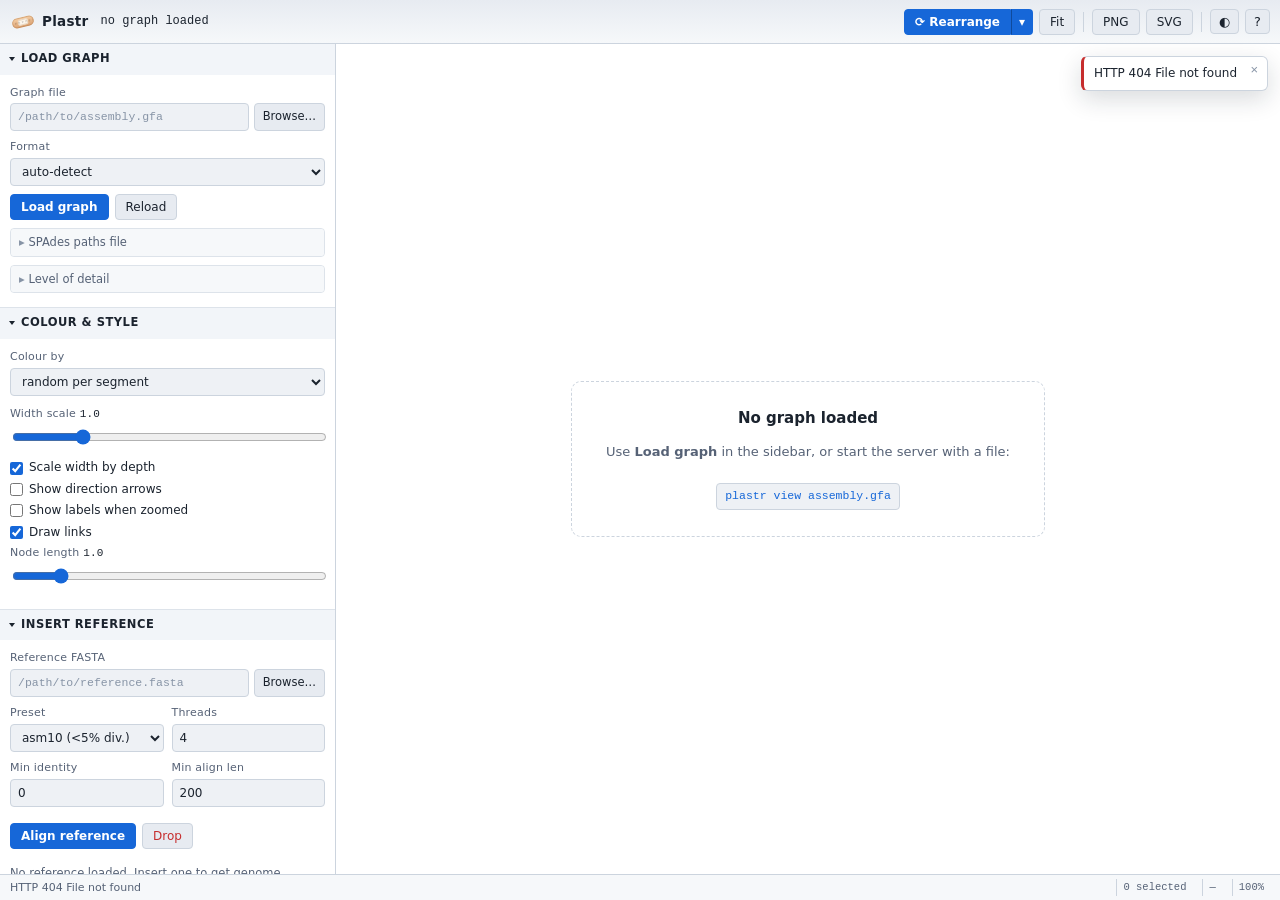
==== src/plastr/web/index.html @ 9f53a4ad "Rename to Plastr, add a logo and a conda recipe Plaster is the British word for a sticking plaster, " ====
<!doctype html>
<html lang="en">
<head>
<meta charset="utf-8">
<meta name="viewport" content="width=device-width, initial-scale=1">
<title>Plastr — assembly graph studio</title>
<link rel="stylesheet" href="css/app.css">
</head>
<body>
<noscript><p class="noscript">Plastr needs JavaScript enabled.</p></noscript>

<div id="app">

  <!-- ───────────────────────── top bar ───────────────────────── -->
  <header id="topbar">
    <div class="brand">
      <span class="brand-mark" aria-hidden="true"></span>
      <span class="brand-name">Plastr</span>
    </div>

    <div class="topbar-file">
      <span id="file-name" class="file-name" title="No graph loaded">no graph loaded</span>
      <span id="graph-summary" class="graph-summary"></span>
    </div>

    <div class="topbar-actions">
      <div class="split-btn">
        <button id="btn-rearrange" class="btn btn-primary" title="Re-run layout (R)">
          <span class="glyph" aria-hidden="true">⟳</span> Rearrange
        </button><button id="btn-rearrange-menu" class="btn btn-primary btn-caret"
          aria-haspopup="dialog" aria-expanded="false" title="Rearrange options">▾</button>
      </div>
      <button id="btn-stop-layout" class="btn btn-danger" hidden title="Stop the running layout">■ Stop</button>
      <button id="btn-fit" class="btn" title="Fit graph to view (F)">Fit</button>
      <div class="sep" role="separator"></div>
      <button id="btn-save-png" class="btn" title="Save the current view as PNG">PNG</button>
      <button id="btn-save-svg" class="btn" title="Save the current view as SVG">SVG</button>
      <div class="sep" role="separator"></div>
      <button id="btn-theme" class="btn btn-icon" title="Toggle light / dark theme">◐</button>
      <button id="btn-help" class="btn btn-icon" title="Keyboard shortcuts (?)">?</button>
    </div>
  </header>

  <!-- ───────────────────────── sidebar ───────────────────────── -->
  <aside id="sidebar" aria-label="Controls">

    <!-- Load -->
    <section class="panel" id="panel-load">
      <h2 class="panel-head"><button class="panel-toggle" aria-expanded="true"><span class="chev" aria-hidden="true"></span>Load graph</button></h2>
      <div class="panel-body">
        <label class="field">
          <span class="field-label">Graph file</span>
          <span class="field-row">
            <input type="text" id="load-path" placeholder="/path/to/assembly.gfa" spellcheck="false">
            <button class="btn btn-sm" id="load-browse" title="Browse the server filesystem">Browse…</button>
          </span>
        </label>
        <label class="field">
          <span class="field-label">Format</span>
          <select id="load-format">
            <option value="">auto-detect</option>
            <option value="gfa">GFA 1.0</option>
            <option value="gfa2">GFA 2.0</option>
            <option value="fastg">FASTG (SPAdes)</option>
            <option value="fasta">FASTA</option>
          </select>
        </label>
        <div class="btn-row">
          <button class="btn btn-primary" id="load-go">Load graph</button>
          <button class="btn" id="load-refresh" title="Re-fetch the graph from the server">Reload</button>
        </div>

        <details class="sub">
          <summary>SPAdes paths file</summary>
          <span class="field-row">
            <input type="text" id="paths-path" placeholder="contigs.paths" spellcheck="false">
            <button class="btn btn-sm" id="paths-browse">Browse…</button>
          </span>
          <div class="btn-row"><button class="btn btn-sm" id="paths-go">Attach paths</button></div>
        </details>

        <details class="sub">
          <summary>Level of detail</summary>
          <label class="field"><span class="field-label">Min segment length (bp)</span>
            <input type="number" id="lod-minlen" value="0" min="0" step="100"></label>
          <label class="field"><span class="field-label">Max nodes fetched</span>
            <input type="number" id="lod-maxnodes" value="15000" min="10" step="500"></label>
          <label class="field"><span class="field-label">Component</span>
            <select id="lod-component"><option value="">all components</option></select></label>
          <div class="btn-row"><button class="btn btn-sm" id="lod-apply">Apply</button></div>
        </details>
      </div>
    </section>

    <!-- Appearance / colour -->
    <section class="panel" id="panel-colour">
      <h2 class="panel-head"><button class="panel-toggle" aria-expanded="true"><span class="chev" aria-hidden="true"></span>Colour &amp; style</button></h2>
      <div class="panel-body">
        <label class="field"><span class="field-label">Colour by</span>
          <select id="colour-mode">
            <option value="random" selected>random per segment</option>
            <option value="uniform">uniform</option>
            <option value="depth">depth (coverage)</option>
            <option value="gc">GC content</option>
            <option value="length">length</option>
            <option value="component">connected component</option>
            <option value="randomComponent">random per component</option>
            <option value="reference">reference chromosome</option>
            <option value="search">search / BLAST hit</option>
          </select>
        </label>
        <div id="colour-legend" class="legend-block" aria-live="polite"></div>
        <label class="field"><span class="field-label">Width scale <output id="width-scale-out">1.0</output></span>
          <input type="range" id="width-scale" min="0.2" max="4" step="0.1" value="1"></label>
        <label class="check"><input type="checkbox" id="opt-depth-width" checked> Scale width by depth</label>
        <label class="check"><input type="checkbox" id="opt-arrows"> Show direction arrows</label>
        <label class="check"><input type="checkbox" id="opt-labels"> Show labels when zoomed</label>
        <label class="check"><input type="checkbox" id="opt-links" checked> Draw links</label>
        <label class="field"><span class="field-label">Node length <output id="size-scale-out">1.0</output></span>
          <input type="range" id="size-scale" min="0.2" max="6" step="0.1" value="1.0"></label>
      </div>
    </section>

    <!-- Reference -->
    <section class="panel" id="panel-reference">
      <h2 class="panel-head"><button class="panel-toggle" aria-expanded="true"><span class="chev" aria-hidden="true"></span>Insert reference</button></h2>
      <div class="panel-body">
        <label class="field"><span class="field-label">Reference FASTA</span>
          <span class="field-row">
            <input type="text" id="ref-path" placeholder="/path/to/reference.fasta" spellcheck="false">
            <button class="btn btn-sm" id="ref-browse">Browse…</button>
          </span>
        </label>
        <div class="grid-2">
          <label class="field"><span class="field-label">Preset</span>
            <select id="ref-preset">
              <option value="asm5">asm5 (&lt;1% div.)</option>
              <option value="asm10" selected>asm10 (&lt;5% div.)</option>
              <option value="asm20">asm20 (&lt;10% div.)</option>
            </select></label>
          <label class="field"><span class="field-label">Threads</span>
            <input type="number" id="ref-threads" value="4" min="1" max="128"></label>
          <label class="field"><span class="field-label">Min identity</span>
            <input type="number" id="ref-minid" value="0" min="0" max="1" step="0.01"></label>
          <label class="field"><span class="field-label">Min align len</span>
            <input type="number" id="ref-minlen" value="200" min="0" step="50"></label>
        </div>
        <div class="btn-row">
          <button class="btn btn-primary" id="ref-go">Align reference</button>
          <button class="btn btn-danger-ghost" id="ref-drop">Drop</button>
        </div>
        <div id="ref-results" class="results"></div>
      </div>
    </section>

    <!-- QC -->
    <section class="panel" id="panel-qc">
      <h2 class="panel-head"><button class="panel-toggle" aria-expanded="true"><span class="chev" aria-hidden="true"></span>Assembly QC</button></h2>
      <div class="panel-body">
        <div class="btn-row"><button class="btn btn-sm" id="qc-refresh">Refresh report</button></div>
        <div id="qc-tables" class="results"></div>
        <div class="plot" id="plot-cumulative"></div>
        <div class="plot" id="plot-nx"></div>
        <div class="plot" id="plot-hist"></div>
      </div>
    </section>

    <!-- Scaffold -->
    <section class="panel" id="panel-scaffold">
      <h2 class="panel-head"><button class="panel-toggle" aria-expanded="true"><span class="chev" aria-hidden="true"></span>Scaffolding</button></h2>
      <div class="panel-body">
        <div class="grid-2">
          <label class="field"><span class="field-label">Method</span>
            <select id="sc-method">
              <option value="reference">reference-guided</option>
              <option value="graph">graph-only</option>
            </select></label>
          <label class="field"><span class="field-label">Min identity</span>
            <input type="number" id="sc-minid" value="0.8" min="0" max="1" step="0.01"></label>
          <label class="field"><span class="field-label">Min query cov</span>
            <input type="number" id="sc-mincov" value="0.3" min="0" max="1" step="0.05"></label>
          <label class="field"><span class="field-label">Min align len</span>
            <input type="number" id="sc-minalign" value="500" min="0" step="50"></label>
          <label class="field"><span class="field-label">Min gap</span>
            <input type="number" id="sc-mingap" value="100" min="0" step="10"></label>
        </div>
        <label class="check"><input type="checkbox" id="sc-fillgaps" checked> Fill gaps from graph paths</label>
        <label class="check"><input type="checkbox" id="sc-unplaced" checked> Include unplaced contigs</label>
        <label class="check"><input type="checkbox" id="sc-breakmis"> Break misassemblies first</label>
        <div class="btn-row">
          <button class="btn btn-primary" id="sc-build">Build scaffolds</button>
          <button class="btn" id="sc-reload" title="Fetch the plan currently held by the server">Load plan</button>
          <button class="btn btn-sm" id="sc-add">+ scaffold</button>
        </div>
        <div id="sc-preview" class="results"></div>
        <div id="sc-notes" class="results"></div>
        <div id="scaffold-editor" class="scaffold-editor"></div>
        <div id="sc-unplaced-list" class="results"></div>
      </div>
    </section>

    <!-- Operations -->
    <section class="panel" id="panel-ops">
      <h2 class="panel-head"><button class="panel-toggle" aria-expanded="true"><span class="chev" aria-hidden="true"></span>Operations</button></h2>
      <div class="panel-body">
        <div class="btn-row">
          <button class="btn btn-danger-ghost" id="op-delete" title="Delete selected segments (Del)">Delete selection</button>
          <button class="btn" id="op-simplify" title="Merge unbranching chains">Simplify</button>
        </div>
        <div class="btn-row">
          <button class="btn" id="op-reverse" title="Reverse-complement the selected segment">Reverse</button>
          <button class="btn" id="op-break" title="Break contigs at misassemblies (needs a reference)">Break misassemblies</button>
        </div>
        <label class="check"><input type="checkbox" id="op-break-extensive" checked> extensive misassemblies only</label>

        <details class="sub">
          <summary>Filter graph</summary>
          <div class="grid-2">
            <label class="field"><span class="field-label">Min length</span><input type="number" id="flt-minlen" value="500" min="0" step="100"></label>
            <label class="field"><span class="field-label">Min depth</span><input type="number" id="flt-mindepth" placeholder="none" step="0.1"></label>
            <label class="field"><span class="field-label">Max depth</span><input type="number" id="flt-maxdepth" placeholder="none" step="0.1"></label>
            <label class="field"><span class="field-label">Keep N components</span><input type="number" id="flt-keepcomp" placeholder="all" min="1" step="1"></label>
            <label class="field"><span class="field-label">Min component len</span><input type="number" id="flt-mincomplen" value="0" min="0" step="100"></label>
          </div>
          <div class="btn-row"><button class="btn btn-sm" id="op-filter">Apply filter</button></div>
        </details>

        <details class="sub">
          <summary>Split segment</summary>
          <label class="field"><span class="field-label">Segment</span><input type="text" id="split-name" placeholder="click a segment" spellcheck="false"></label>
          <label class="field"><span class="field-label">Positions (bp, comma separated)</span><input type="text" id="split-pos" placeholder="5000, 12000" spellcheck="false"></label>
          <div class="btn-row"><button class="btn btn-sm" id="op-split">Split</button></div>
        </details>

        <details class="sub">
          <summary>Merge path</summary>
          <label class="field"><span class="field-label">Steps (name+orientation)</span><input type="text" id="merge-steps" placeholder="a+, b+, c-" spellcheck="false"></label>
          <div class="btn-row">
            <button class="btn btn-sm" id="merge-from-sel">From selection</button>
            <button class="btn btn-sm" id="op-merge">Merge</button>
          </div>
        </details>

        <div class="btn-row">
          <button class="btn" id="op-undo" title="Undo the last operation (Ctrl+Z)">Undo <span class="badge" id="undo-depth">0</span></button>
        </div>
      </div>
    </section>

    <!-- Search -->
    <section class="panel" id="panel-search">
      <h2 class="panel-head"><button class="panel-toggle" aria-expanded="true"><span class="chev" aria-hidden="true"></span>Sequence search</button></h2>
      <div class="panel-body">
        <label class="field"><span class="field-label">Query sequence or FASTA path</span>
          <textarea id="search-query" rows="3" spellcheck="false" placeholder="ACGTACGT…  or  /path/to/query.fasta"></textarea>
        </label>
        <div class="grid-2">
          <label class="field"><span class="field-label">Min identity</span>
            <input type="number" id="search-minid" value="0.8" min="0" max="1" step="0.01"></label>
          <label class="field"><span class="field-label">&nbsp;</span>
            <button class="btn btn-sm" id="search-browse">Browse…</button></label>
        </div>
        <div class="btn-row">
          <button class="btn btn-primary" id="search-go">Search</button>
          <button class="btn" id="search-clear">Clear hits</button>
        </div>
        <div id="search-results" class="results"></div>
      </div>
    </section>

    <!-- Export -->
    <section class="panel" id="panel-export">
      <h2 class="panel-head"><button class="panel-toggle" aria-expanded="true"><span class="chev" aria-hidden="true"></span>Export</button></h2>
      <div class="panel-body">
        <label class="field"><span class="field-label">Output directory</span>
          <span class="field-row">
            <input type="text" id="export-outdir" value="plastr_out" spellcheck="false">
            <button class="btn btn-sm" id="export-browse">Browse…</button>
          </span>
        </label>
        <div class="check-grid" id="export-what">
          <label class="check"><input type="checkbox" value="scaffolds" checked> scaffolds.fasta</label>
          <label class="check"><input type="checkbox" value="agp" checked> scaffolds.agp</label>
          <label class="check"><input type="checkbox" value="gfa"> graph.gfa</label>
          <label class="check"><input type="checkbox" value="csv"> segments.csv</label>
          <label class="check"><input type="checkbox" value="report" checked> report</label>
          <label class="check"><input type="checkbox" value="session"> session</label>
        </div>
        <div class="btn-row"><button class="btn btn-primary" id="export-go">Write files</button></div>
        <div id="export-results" class="results"></div>
        <div class="field-label">Direct downloads</div>
        <div class="dl-row" id="download-links"></div>
        <div class="field-label">View state</div>
        <div class="btn-row">
          <button class="btn btn-sm" id="session-save">Save layout to session</button>
          <button class="btn btn-sm" id="session-load">Restore</button>
        </div>
      </div>
    </section>

    <!-- Selection -->
    <section class="panel" id="panel-selection">
      <h2 class="panel-head"><button class="panel-toggle" aria-expanded="true"><span class="chev" aria-hidden="true"></span>Selection</button></h2>
      <div class="panel-body">
        <div id="selection-detail" class="results"><p class="muted">Click a segment on the canvas.</p></div>
      </div>
    </section>

  </aside>

  <!-- ───────────────────────── canvas ───────────────────────── -->
  <main id="stage">
    <canvas id="canvas" tabindex="0" aria-label="Assembly graph"></canvas>
    <div id="canvas-legend" class="canvas-legend" hidden></div>
    <div id="hover-tip" class="hover-tip" hidden></div>
    <div id="empty-hint" class="empty-hint">
      <div class="empty-card">
        <h3>No graph loaded</h3>
        <p>Use <strong>Load graph</strong> in the sidebar, or start the server with a file:</p>
        <code>plastr view assembly.gfa</code>
      </div>
    </div>
    <div id="toasts" class="toasts" aria-live="assertive"></div>
  </main>

  <!-- ───────────────────────── status strip ───────────────────────── -->
  <footer id="statusbar">
    <span id="status-msg" class="status-msg">Ready</span>
    <span class="spacer"></span>
    <span id="status-layout" class="status-chip"></span>
    <span id="status-sel" class="status-chip">0 selected</span>
    <span id="status-counts" class="status-chip">—</span>
    <span id="status-zoom" class="status-chip">100%</span>
    <span id="busy" class="busy" hidden><span class="busy-spin" aria-hidden="true"></span><span id="busy-label">working…</span></span>
  </footer>
</div>

<!-- ───────────────────────── rearrange popover ───────────────────────── -->
<div id="rearrange-pop" class="popover" role="dialog" aria-label="Rearrange layout" hidden>
  <div class="pop-head">Rearrange <button class="btn btn-icon btn-sm" id="rearrange-close" title="Close">✕</button></div>
  <div class="pop-body">
    <fieldset class="fs">
      <legend>Scope</legend>
      <label class="check"><input type="radio" name="rr-scope" value="all" checked> Whole graph</label>
      <label class="check"><input type="radio" name="rr-scope" value="selection"> Selection only</label>
      <label class="check"><input type="radio" name="rr-scope" value="component"> One component</label>
      <select id="rr-component" class="inline-select"><option value="">—</option></select>
    </fieldset>
    <fieldset class="fs">
      <legend>Mode</legend>
      <label class="check"><input type="radio" name="rr-mode" value="force" checked> Force-directed</label>
      <label class="check"><input type="radio" name="rr-mode" value="linear"> Linear (left→right by component)</label>
      <label class="check"><input type="radio" name="rr-mode" value="circular"> Circular</label>
      <label class="check"><input type="radio" name="rr-mode" value="grid"> Component grid</label>
    </fieldset>
    <details class="sub">
      <summary>Physics</summary>
      <label class="field"><span class="field-label">Repulsion <output id="rr-rep-out">0.05</output></span>
        <input type="range" id="rr-repulsion" min="0.005" max="1" step="0.005" value="0.05"></label>
      <label class="field"><span class="field-label">Link strength <output id="rr-link-out">1.80</output></span>
        <input type="range" id="rr-linkstr" min="0.1" max="4" step="0.05" value="1.8"></label>
      <label class="field"><span class="field-label">Gravity <output id="rr-grav-out">0.090</output></span>
        <input type="range" id="rr-gravity" min="0" max="0.4" step="0.005" value="0.09"></label>
      <label class="field"><span class="field-label">Max iterations</span>
        <input type="number" id="rr-iters" value="600" min="30" max="20000" step="50"></label>
    </details>
    <div class="btn-row">
      <button class="btn btn-primary" id="rr-apply">Apply</button>
      <button class="btn btn-danger" id="rr-stop" disabled>Stop</button>
    </div>
    <p class="muted small" id="rr-status"></p>
  </div>
</div>

<!-- ───────────────────────── file browser ───────────────────────── -->
<div id="modal-browse" class="modal" role="dialog" aria-modal="true" aria-label="Choose a file" hidden>
  <div class="modal-backdrop" data-close></div>
  <div class="modal-card">
    <div class="modal-head">
      <strong id="browse-title">Choose a file</strong>
      <button class="btn btn-icon btn-sm" id="browse-close" title="Close">✕</button>
    </div>
    <div class="browse-bar">
      <button class="btn btn-sm" id="browse-up" title="Parent directory">↑</button>
      <input type="text" id="browse-path" spellcheck="false" placeholder="/">
      <button class="btn btn-sm" id="browse-go">Go</button>
    </div>
    <ul id="browse-list" class="browse-list"></ul>
    <div class="modal-foot">
      <span id="browse-sel" class="muted small">nothing selected</span>
      <span class="spacer"></span>
      <button class="btn btn-sm" id="browse-choose-dir">Use this folder</button>
      <button class="btn btn-primary btn-sm" id="browse-choose">Choose</button>
    </div>
  </div>
</div>

<!-- ───────────────────────── help overlay ───────────────────────── -->
<div id="help-overlay" class="modal" role="dialog" aria-modal="true" aria-label="Help" hidden>
  <div class="modal-backdrop" data-close></div>
  <div class="modal-card modal-wide">
    <div class="modal-head">
      <strong>Keyboard &amp; mouse</strong>
      <button class="btn btn-icon btn-sm" id="help-close" title="Close">✕</button>
    </div>
    <div class="help-body">
      <div class="help-col">
        <h4>Keyboard</h4>
        <dl class="kbd-list">
          <dt><kbd>R</kbd></dt><dd>Rearrange (re-run layout)</dd>
          <dt><kbd>F</kbd></dt><dd>Fit graph to view</dd>
          <dt><kbd>Del</kbd> / <kbd>Backspace</kbd></dt><dd>Delete the selected segments</dd>
          <dt><kbd>Ctrl</kbd>+<kbd>Z</kbd></dt><dd>Undo the last operation</dd>
          <dt><kbd>/</kbd></dt><dd>Focus the search box</dd>
          <dt><kbd>Esc</kbd></dt><dd>Clear selection / close dialogs</dd>
          <dt><kbd>?</kbd></dt><dd>This help</dd>
          <dt><kbd>A</kbd></dt><dd>Select all visible segments</dd>
          <dt><kbd>Space</kbd>+drag</dt><dd>Pan regardless of what is under the cursor</dd>
        </dl>
      </div>
      <div class="help-col">
        <h4>Mouse</h4>
        <dl class="kbd-list">
          <dt>Drag background</dt><dd>Pan the view</dd>
          <dt>Wheel</dt><dd>Zoom, centred on the cursor</dd>
          <dt>Click segment</dt><dd>Select it</dd>
          <dt><kbd>Shift</kbd>+click</dt><dd>Add / remove from selection</dd>
          <dt><kbd>Shift</kbd>+drag background</dt><dd>Rectangle select</dd>
          <dt>Drag a selected segment</dt><dd>Move the selection</dd>
          <dt>Double-click segment</dt><dd>Centre the view on it</dd>
        </dl>
        <h4>Notes</h4>
        <p class="muted small">Each segment is drawn as a polyline whose length grows with the square
        root of its sequence length, and whose thickness follows read depth — the same convention
        Bandage uses. Links attach to the correct end of each polyline according to their
        orientation signs.</p>
      </div>
    </div>
  </div>
</div>

<script type="module" src="js/app.js"></script>
</body>
</html>
---- src/plastr/web/css/app.css ----
/* ==========================================================================
   Plastr — application stylesheet
   Dark-first scientific tool theme with a light variant.
   Everything is driven by custom properties so the canvas renderer can read
   the same colours back out of getComputedStyle().
   ========================================================================== */

/* ---------- theme tokens ---------- */
:root {
  --bg:           #0e1116;
  --bg-2:         #141920;
  --bg-3:         #1b212b;
  --panel:        #12171e;
  --panel-head:   #171d26;
  --border:       #262e3a;
  --border-soft:  #1e252f;
  --text:         #dbe3ee;
  --text-dim:     #8b97a8;
  --text-faint:   #5f6b7c;
  --accent:       #4f9cf9;
  --accent-ink:   #06101d;
  --accent-soft:  #1d3a5f;
  --good:         #3fbf7f;
  --warn:         #e8b339;
  --bad:          #ef5f5f;
  --info:         #56b6e6;
  --canvas-bg:    #0b0e13;
  --canvas-grid:  #161c25;
  --node-default: #7f8ea3;
  --link:         #43506333;
  --link-strong:  #5c6b82;
  --sel:          #ffd166;
  --hover:        #ffffff;
  --shadow:       0 8px 28px rgba(0,0,0,.5);
  --radius:       6px;
  --radius-sm:    4px;
  --mono: ui-monospace, "SF Mono", "Cascadia Mono", "Roboto Mono", Menlo, Consolas, "Liberation Mono", monospace;
  --sans: system-ui, -apple-system, "Segoe UI", Roboto, "Helvetica Neue", Arial, "Noto Sans", sans-serif;
  --sidebar-w: 336px;
  color-scheme: dark;
  --node-outline: rgba(28,36,48,0.85);
}

/* An explicit data-theme on <html> always wins over the media query below. */
:root[data-theme="light"] {
  --bg:           #eef1f5;
  --bg-2:         #f6f8fa;
  --bg-3:         #e7ebf1;
  --panel:        #ffffff;
  --panel-head:   #f2f5f9;
  --border:       #ccd4de;
  --border-soft:  #dde3ea;
  --text:         #1b232e;
  --text-dim:     #566276;
  --text-faint:   #8794a6;
  --accent:       #1667d8;
  --accent-ink:   #ffffff;
  --accent-soft:  #d6e5fb;
  --good:         #1a8f57;
  --warn:         #a97400;
  --bad:          #c62d2d;
  --info:         #1f7fae;
  --canvas-bg:    #ffffff;
  --canvas-grid:  #e6ebf2;
  --node-default: #5b6577;
  --link:         #9aa7b933;
  --link-strong:  #4a5566;
  --node-outline: rgba(10,16,24,0.88);
  --sel:          #d98800;
  --hover:        #000000;
  --shadow:       0 8px 24px rgba(20,30,45,.16);
  color-scheme: light;
}

@media (prefers-color-scheme: light) {
  :root:not([data-theme="dark"]) {
    --bg:           #eef1f5;
    --bg-2:         #f6f8fa;
    --bg-3:         #e7ebf1;
    --panel:        #ffffff;
    --panel-head:   #f2f5f9;
    --border:       #ccd4de;
    --border-soft:  #dde3ea;
    --text:         #1b232e;
    --text-dim:     #566276;
    --text-faint:   #8794a6;
    --accent:       #1667d8;
    --accent-ink:   #ffffff;
    --accent-soft:  #d6e5fb;
    --good:         #1a8f57;
    --warn:         #a97400;
    --bad:          #c62d2d;
    --info:         #1f7fae;
    --canvas-bg:    #ffffff;
    --canvas-grid:  #e6ebf2;
    --node-default: #5b6577;
    --link:         #9aa7b933;
    --link-strong:  #4a5566;
    --sel:          #d98800;
    --hover:        #000000;
    --shadow:       0 8px 24px rgba(20,30,45,.16);
    color-scheme: light;
    --node-outline: rgba(4,8,14,0.9);
}
}

/* ---------- base ---------- */
* { box-sizing: border-box; }
html, body { height: 100%; }
body {
  margin: 0;
  background: var(--bg);
  color: var(--text);
  font: 13px/1.45 var(--sans);
  -webkit-font-smoothing: antialiased;
  overflow: hidden;
}
.noscript { padding: 24px; font-size: 15px; }

#app {
  display: grid;
  grid-template-columns: var(--sidebar-w) 1fr;
  grid-template-rows: 44px 1fr 26px;
  grid-template-areas: "top top" "side stage" "status status";
  height: 100vh;
}

/* ---------- top bar ---------- */
#topbar {
  grid-area: top;
  display: flex; align-items: center; gap: 12px;
  padding: 0 10px 0 12px;
  background: linear-gradient(180deg, var(--bg-3), var(--bg-2));
  border-bottom: 1px solid var(--border);
  min-width: 0;
}
.brand { display: flex; align-items: center; gap: 8px; flex: 0 0 auto; }
/* A little sticking plaster, tilted, with its pad in the middle. */
.brand-mark {
  position: relative;
  width: 22px; height: 10px; border-radius: 5px;
  background: linear-gradient(180deg, #f6cfa6, #d9a071);
  box-shadow: inset 0 0 0 1px #a9713f66;
  transform: rotate(-14deg);
  flex: 0 0 auto;
}
.brand-mark::before {
  content: ""; position: absolute; inset: 2px 6px;
  background: #fdf6ec; border-radius: 1.5px;
  box-shadow: inset 0 0 0 1px #c7a88266;
}
/* the breathing holes on the adhesive ends */
.brand-mark::after {
  content: ""; position: absolute; inset: 3px 1.5px;
  background:
    radial-gradient(circle at 1.5px 1.5px, #00000026 0.9px, transparent 1px) 0 0 / 3.5px 3.5px;
  border-radius: 3px;
}
.brand-name { font-weight: 650; letter-spacing: .3px; font-size: 13.5px; }

.topbar-file { display: flex; align-items: baseline; gap: 10px; min-width: 0; flex: 1 1 auto; }
.file-name {
  font-family: var(--mono); font-size: 12px; color: var(--text);
  white-space: nowrap; overflow: hidden; text-overflow: ellipsis; max-width: 46%;
  direction: rtl; text-align: left;
}
.graph-summary { font-size: 11.5px; color: var(--text-dim); white-space: nowrap;
  overflow: hidden; text-overflow: ellipsis; }

.topbar-actions { display: flex; align-items: center; gap: 6px; flex: 0 0 auto; }
.topbar-actions .sep { width: 1px; height: 20px; background: var(--border); margin: 0 2px; }

/* ---------- buttons & form controls ---------- */
.btn {
  appearance: none; -webkit-appearance: none;
  font: 500 12px/1 var(--sans);
  color: var(--text);
  background: var(--bg-3);
  border: 1px solid var(--border);
  border-radius: var(--radius-sm);
  padding: 6px 10px;
  cursor: pointer;
  white-space: nowrap;
  transition: background .12s, border-color .12s, color .12s;
}
.btn:hover:not(:disabled) { background: var(--border-soft); border-color: var(--text-faint); }
.btn:active:not(:disabled) { transform: translateY(1px); }
.btn:disabled { opacity: .45; cursor: not-allowed; }
.btn:focus-visible { outline: 2px solid var(--accent); outline-offset: 1px; }
.btn-sm { padding: 4px 8px; font-size: 11.5px; }
.btn-icon { padding: 5px 8px; font-size: 13px; line-height: 1; }
.btn-primary { background: var(--accent); border-color: var(--accent); color: var(--accent-ink); font-weight: 600; }
.btn-primary:hover:not(:disabled) { filter: brightness(1.12); background: var(--accent); border-color: var(--accent); }
.btn-danger { background: var(--bad); border-color: var(--bad); color: #fff; font-weight: 600; }
.btn-danger:hover:not(:disabled) { filter: brightness(1.1); background: var(--bad); }
.btn-danger-ghost { color: var(--bad); border-color: var(--border); }
.btn-danger-ghost:hover:not(:disabled) { background: color-mix(in srgb, var(--bad) 14%, transparent); border-color: var(--bad); }
.glyph { display: inline-block; }

.split-btn { display: inline-flex; }
.split-btn .btn:first-child { border-top-right-radius: 0; border-bottom-right-radius: 0; }
.split-btn .btn-caret {
  border-top-left-radius: 0; border-bottom-left-radius: 0;
  border-left-color: rgba(0,0,0,.28); padding: 6px 7px;
}

input[type=text], input[type=number], input[type=search], select, textarea {
  font: 12px/1.35 var(--sans);
  color: var(--text);
  background: var(--bg);
  border: 1px solid var(--border);
  border-radius: var(--radius-sm);
  padding: 5px 7px;
  width: 100%;
  min-width: 0;
}
input[type=text], textarea { font-family: var(--mono); font-size: 11.5px; }
textarea { resize: vertical; }
input:focus, select:focus, textarea:focus { outline: none; border-color: var(--accent); box-shadow: 0 0 0 2px color-mix(in srgb, var(--accent) 28%, transparent); }
input::placeholder, textarea::placeholder { color: var(--text-faint); }
select { cursor: pointer; }
input[type=range] { width: 100%; accent-color: var(--accent); padding: 0; height: 18px; }
input[type=checkbox], input[type=radio] { accent-color: var(--accent); margin: 0 6px 0 0; vertical-align: -1px; }

.field { display: block; margin-bottom: 8px; }
.field-label { display: block; font-size: 11px; color: var(--text-dim); margin-bottom: 3px; letter-spacing: .2px; }
.field-row { display: flex; gap: 5px; align-items: stretch; }
.field-row .btn { flex: 0 0 auto; }
.grid-2 { display: grid; grid-template-columns: 1fr 1fr; gap: 0 8px; }
.btn-row { display: flex; gap: 6px; flex-wrap: wrap; margin: 8px 0; }
.check { display: flex; align-items: center; font-size: 12px; color: var(--text); margin: 4px 0; cursor: pointer; }
.check-grid { display: grid; grid-template-columns: 1fr 1fr; gap: 2px 8px; margin: 6px 0; }
.inline-select { margin-top: 4px; }
output { font-family: var(--mono); color: var(--text); font-size: 11px; }
.badge {
  display: inline-block; min-width: 16px; text-align: center;
  background: var(--bg); border: 1px solid var(--border); border-radius: 8px;
  padding: 0 5px; font-family: var(--mono); font-size: 10.5px; margin-left: 4px;
}
.muted { color: var(--text-dim); }
.small { font-size: 11px; }
.spacer { flex: 1 1 auto; }

/* ---------- sidebar ---------- */
#sidebar {
  grid-area: side;
  background: var(--panel);
  border-right: 1px solid var(--border);
  overflow-y: auto; overflow-x: hidden;
  scrollbar-width: thin;
  scrollbar-color: var(--border) transparent;
}
#sidebar::-webkit-scrollbar { width: 10px; }
#sidebar::-webkit-scrollbar-thumb { background: var(--border); border-radius: 5px; border: 3px solid var(--panel); }

.panel { border-bottom: 1px solid var(--border-soft); }
.panel-head { margin: 0; }
.panel-toggle {
  display: flex; align-items: center; gap: 7px; width: 100%;
  background: var(--panel-head); border: 0; border-bottom: 1px solid transparent;
  color: var(--text); font: 600 11.5px/1 var(--sans);
  letter-spacing: .5px; text-transform: uppercase;
  padding: 9px 10px; cursor: pointer; text-align: left;
}
.panel-toggle:hover { color: var(--accent); }
.panel-toggle:focus-visible { outline: 2px solid var(--accent); outline-offset: -2px; }
.chev {
  width: 0; height: 0; flex: 0 0 auto;
  border-left: 4.5px solid currentColor;
  border-top: 3.5px solid transparent; border-bottom: 3.5px solid transparent;
  transform: rotate(90deg); transition: transform .15s;
}
.panel.collapsed .chev { transform: rotate(0deg); }
.panel-body { padding: 10px; }
.panel.collapsed .panel-body { display: none; }

details.sub { margin: 8px 0 4px; border: 1px solid var(--border-soft); border-radius: var(--radius-sm); }
details.sub > summary {
  cursor: pointer; padding: 5px 8px; font-size: 11.5px; color: var(--text-dim);
  background: var(--bg-2); border-radius: var(--radius-sm); list-style: none;
}
details.sub > summary::-webkit-details-marker { display: none; }
details.sub > summary::before { content: "▸ "; color: var(--text-faint); }
details.sub[open] > summary::before { content: "▾ "; }
details.sub[open] > summary { border-bottom: 1px solid var(--border-soft); border-radius: var(--radius-sm) var(--radius-sm) 0 0; }
details.sub > *:not(summary) { margin-left: 8px; margin-right: 8px; }
details.sub > *:first-of-type:not(summary) { margin-top: 8px; }

/* ---------- results blocks ---------- */
.results { font-size: 11.5px; }
.results:empty { display: none; }
.results table { width: 100%; border-collapse: collapse; margin: 6px 0; }
.results th, .results td { text-align: left; padding: 3px 6px; border-bottom: 1px solid var(--border-soft); }
.results th { color: var(--text-dim); font-weight: 500; width: 55%; }
.results td { font-family: var(--mono); font-size: 11px; text-align: right; }
.results h4 {
  margin: 10px 0 4px; font-size: 10.5px; letter-spacing: .6px; text-transform: uppercase;
  color: var(--text-dim); border-bottom: 1px solid var(--border-soft); padding-bottom: 3px;
}
.results .kv { display: flex; justify-content: space-between; gap: 8px; padding: 2px 0; }
.results .kv b { font-family: var(--mono); font-weight: 500; }
.results ul { margin: 4px 0; padding-left: 16px; }
.results code { font-family: var(--mono); font-size: 10.5px; }
.result-note { color: var(--text-dim); padding: 4px 0; }
.err { color: var(--bad); }
.ok { color: var(--good); }
.warnbox {
  border-left: 2px solid var(--warn); background: color-mix(in srgb, var(--warn) 9%, transparent);
  padding: 4px 8px; margin: 6px 0; border-radius: 0 var(--radius-sm) var(--radius-sm) 0;
}

/* metric quality pills */
.pill { display: inline-block; padding: 1px 6px; border-radius: 9px; font-size: 10px;
        font-family: var(--mono); border: 1px solid var(--border); }
.pill.good { color: var(--good); border-color: color-mix(in srgb, var(--good) 45%, transparent); }
.pill.warn { color: var(--warn); border-color: color-mix(in srgb, var(--warn) 45%, transparent); }
.pill.bad  { color: var(--bad);  border-color: color-mix(in srgb, var(--bad) 45%, transparent); }

/* coverage bars */
.covbar-wrap { margin: 6px 0; }
.covbar-label { display: flex; justify-content: space-between; font-size: 10.5px; color: var(--text-dim); }
.covbar {
  position: relative; height: 12px; background: var(--bg); border: 1px solid var(--border);
  border-radius: 3px; overflow: hidden; margin-top: 2px;
}
.covbar i { position: absolute; top: 0; bottom: 0; background: var(--accent); opacity: .85; }

/* plots */
.plot { margin: 10px 0; }
.plot svg { display: block; width: 100%; height: auto; overflow: visible; }
.plot .plot-title { font-size: 10.5px; color: var(--text-dim); text-transform: uppercase; letter-spacing: .5px; margin-bottom: 2px; }

/* legend */
.legend-block { margin: 6px 0 10px; }
.legend-row { display: flex; align-items: center; gap: 6px; font-size: 11px; padding: 1px 0; }
.legend-sw { width: 12px; height: 12px; border-radius: 2px; flex: 0 0 auto; box-shadow: inset 0 0 0 1px rgba(0,0,0,.25); }
.legend-ramp { height: 10px; border-radius: 2px; margin: 3px 0; box-shadow: inset 0 0 0 1px rgba(0,0,0,.25); }
.legend-ticks { display: flex; justify-content: space-between; font-family: var(--mono); font-size: 10px; color: var(--text-dim); }
.legend-more { color: var(--text-faint); font-size: 10.5px; }

/* ---------- stage / canvas ---------- */
#stage { grid-area: stage; position: relative; overflow: hidden; background: var(--canvas-bg); }
#canvas { display: block; width: 100%; height: 100%; cursor: default; touch-action: none; outline: none; }
#canvas.panning { cursor: grabbing; }
#canvas.pannable { cursor: grab; }
#canvas.overnode { cursor: pointer; }

.canvas-legend {
  position: absolute; right: 12px; bottom: 12px;
  background: color-mix(in srgb, var(--panel) 88%, transparent);
  border: 1px solid var(--border); border-radius: var(--radius);
  padding: 8px 10px; font-size: 11px; max-width: 220px;
  backdrop-filter: blur(6px); box-shadow: var(--shadow);
  pointer-events: none;
}
.canvas-legend h5 { margin: 0 0 4px; font-size: 10px; letter-spacing: .6px;
  text-transform: uppercase; color: var(--text-dim); font-weight: 600; }

.hover-tip {
  position: absolute; pointer-events: none; z-index: 20;
  background: color-mix(in srgb, var(--panel) 94%, transparent);
  border: 1px solid var(--border); border-radius: var(--radius-sm);
  padding: 5px 8px; font-size: 11px; font-family: var(--mono);
  box-shadow: var(--shadow); white-space: pre; max-width: 340px;
}

.empty-hint { position: absolute; inset: 0; display: grid; place-items: center; pointer-events: none; }
.empty-hint[hidden] { display: none; }
.empty-card {
  pointer-events: auto; text-align: center; color: var(--text-dim);
  border: 1px dashed var(--border); border-radius: 10px; padding: 26px 34px;
  background: color-mix(in srgb, var(--panel) 55%, transparent);
}
.empty-card h3 { margin: 0 0 6px; color: var(--text); font-size: 15px; font-weight: 600; }
.empty-card code { display: inline-block; margin-top: 8px; font-family: var(--mono); font-size: 11.5px;
  background: var(--bg); border: 1px solid var(--border); border-radius: 4px; padding: 4px 8px; color: var(--accent); }

/* ---------- toasts ---------- */
.toasts { position: absolute; right: 12px; top: 12px; display: flex; flex-direction: column;
          gap: 6px; z-index: 40; max-width: 460px; }
.toast {
  background: var(--panel); border: 1px solid var(--border); border-left-width: 3px;
  border-radius: var(--radius); box-shadow: var(--shadow);
  padding: 8px 30px 8px 10px; font-size: 12px; position: relative;
  animation: toast-in .16s ease-out;
}
.toast.error { border-left-color: var(--bad); }
.toast.warn  { border-left-color: var(--warn); }
.toast.ok    { border-left-color: var(--good); }
.toast.info  { border-left-color: var(--info); }
.toast .toast-title { font-weight: 600; margin-bottom: 2px; }
.toast .toast-detail { color: var(--text-dim); font-family: var(--mono); font-size: 10.5px;
  margin-top: 3px; white-space: pre-wrap; word-break: break-word; max-height: 8em; overflow: auto; }
.toast .toast-x { position: absolute; top: 4px; right: 5px; background: none; border: 0;
  color: var(--text-faint); cursor: pointer; font-size: 13px; line-height: 1; padding: 2px 4px; }
.toast .toast-x:hover { color: var(--text); }
@keyframes toast-in { from { opacity: 0; transform: translateY(-6px); } to { opacity: 1; transform: none; } }

/* ---------- status strip ---------- */
#statusbar {
  grid-area: status; display: flex; align-items: center; gap: 10px;
  padding: 0 10px; font-size: 11px; color: var(--text-dim);
  background: var(--bg-2); border-top: 1px solid var(--border);
}
.status-msg { white-space: nowrap; overflow: hidden; text-overflow: ellipsis; max-width: 55%; }
.status-msg.error { color: var(--bad); }
.status-chip { font-family: var(--mono); font-size: 10.5px; color: var(--text-dim);
  padding: 1px 6px; border-left: 1px solid var(--border); }
.status-chip:empty { display: none; }
.busy { display: inline-flex; align-items: center; gap: 6px; color: var(--accent); font-size: 11px; }
.busy[hidden] { display: none; }
.busy-spin {
  width: 11px; height: 11px; border-radius: 50%;
  border: 2px solid color-mix(in srgb, var(--accent) 30%, transparent);
  border-top-color: var(--accent); animation: spin .7s linear infinite;
}
@keyframes spin { to { transform: rotate(360deg); } }

/* ---------- popover ---------- */
.popover {
  /* Anchored from JS against the button that opens it; these are the fallback
     coordinates so it is on screen even if that never runs. */
  position: fixed; top: 52px; right: 12px; z-index: 60; width: 300px;
  max-height: calc(100vh - 72px); overflow-y: auto;
  background: var(--panel); border: 1px solid var(--border);
  border-radius: var(--radius); box-shadow: var(--shadow);
}
.popover[hidden] { display: none; }
.pop-head {
  display: flex; align-items: center; justify-content: space-between;
  padding: 8px 8px 8px 12px; border-bottom: 1px solid var(--border);
  font-weight: 600; font-size: 12px;
}
.pop-body { padding: 10px 12px 12px; max-height: 72vh; overflow-y: auto; }
.fs { border: 1px solid var(--border-soft); border-radius: var(--radius-sm); padding: 6px 10px 8px; margin: 0 0 10px; }
.fs legend { font-size: 10.5px; color: var(--text-dim); text-transform: uppercase; letter-spacing: .5px; padding: 0 4px; }

/* ---------- modals ---------- */
.modal { position: fixed; inset: 0; z-index: 80; display: grid; place-items: center; }
.modal[hidden] { display: none; }
.modal-backdrop { position: absolute; inset: 0; background: rgba(4,7,11,.62); backdrop-filter: blur(2px); }
.modal-card {
  position: relative; width: min(620px, 92vw); max-height: 84vh;
  display: flex; flex-direction: column;
  background: var(--panel); border: 1px solid var(--border);
  border-radius: 8px; box-shadow: var(--shadow); overflow: hidden;
}
.modal-wide { width: min(860px, 94vw); }
.modal-head { display: flex; align-items: center; justify-content: space-between;
  padding: 10px 10px 10px 14px; border-bottom: 1px solid var(--border); font-size: 13px; }
.modal-foot { display: flex; align-items: center; gap: 8px; padding: 8px 12px;
  border-top: 1px solid var(--border); background: var(--bg-2); }
.browse-bar { display: flex; gap: 6px; padding: 8px 12px; border-bottom: 1px solid var(--border-soft); }
.browse-list { list-style: none; margin: 0; padding: 4px 0; overflow-y: auto; flex: 1 1 auto; min-height: 220px; }
.browse-list li {
  display: flex; align-items: center; gap: 8px; padding: 4px 14px;
  cursor: pointer; font-family: var(--mono); font-size: 11.5px;
}
.browse-list li:hover { background: var(--bg-3); }
.browse-list li.sel { background: var(--accent-soft); color: var(--text); }
.browse-list li .bi { width: 14px; text-align: center; color: var(--text-faint); flex: 0 0 auto; }
.browse-list li.dir .bi { color: var(--accent); }
.browse-list li .bname { flex: 1 1 auto; overflow: hidden; text-overflow: ellipsis; white-space: nowrap; }
.browse-list li .bsize { color: var(--text-faint); font-size: 10.5px; flex: 0 0 auto; }

.help-body { display: grid; grid-template-columns: 1fr 1fr; gap: 22px; padding: 16px 18px; overflow-y: auto; }
.help-col h4 { margin: 0 0 8px; font-size: 11px; letter-spacing: .6px; text-transform: uppercase; color: var(--text-dim); }
.help-col h4 + p, .help-col p { margin: 4px 0; }
.kbd-list { display: grid; grid-template-columns: max-content 1fr; gap: 4px 12px; margin: 0 0 14px; }
.kbd-list dt { font-size: 11px; color: var(--text-dim); white-space: nowrap; }
.kbd-list dd { margin: 0; font-size: 12px; }
kbd {
  font-family: var(--mono); font-size: 10.5px; background: var(--bg-3);
  border: 1px solid var(--border); border-bottom-width: 2px; border-radius: 3px;
  padding: 1px 5px; color: var(--text);
}
@media (max-width: 720px) { .help-body { grid-template-columns: 1fr; } }

/* ---------- scaffold editor ---------- */
.scaffold-editor { margin-top: 8px; }
.sc-scaffold {
  border: 1px solid var(--border); border-radius: var(--radius);
  margin-bottom: 8px; background: var(--bg-2); overflow: hidden;
}
.sc-scaffold.drop-target { border-color: var(--accent); box-shadow: 0 0 0 1px var(--accent) inset; }
.sc-sc-head {
  display: flex; align-items: center; gap: 6px; padding: 6px 8px;
  background: var(--bg-3); border-bottom: 1px solid var(--border-soft);
}
.sc-sc-name {
  flex: 1 1 auto; font-family: var(--mono); font-size: 11px; background: transparent;
  border: 1px solid transparent; border-radius: 3px; padding: 2px 4px; color: var(--text);
}
.sc-sc-name:hover { border-color: var(--border); }
.sc-sc-meta { font-size: 10px; color: var(--text-dim); font-family: var(--mono); white-space: nowrap; }
.sc-members { list-style: none; margin: 0; padding: 3px; min-height: 22px; }
.sc-member {
  display: grid;
  grid-template-columns: 12px 1fr auto auto auto;
  align-items: center; gap: 5px;
  padding: 3px 4px; border-radius: 3px; background: var(--panel);
  border: 1px solid var(--border-soft); margin-bottom: 3px; cursor: grab;
}
.sc-member:hover { border-color: var(--text-faint); }
.sc-member.dragging { opacity: .4; }
.sc-member.drop-before { box-shadow: 0 -2px 0 0 var(--accent); }
.sc-member.drop-after { box-shadow: 0 2px 0 0 var(--accent); }
.sc-member.selected { border-color: var(--sel); }
.sc-grip { color: var(--text-faint); font-size: 11px; line-height: 1; cursor: grab; user-select: none; }
.sc-name { font-family: var(--mono); font-size: 11px; overflow: hidden; text-overflow: ellipsis; white-space: nowrap; }
.sc-orient {
  font-family: var(--mono); font-size: 11px; font-weight: 700; width: 22px; text-align: center;
  border: 1px solid var(--border); border-radius: 3px; background: var(--bg-3);
  color: var(--text); cursor: pointer; padding: 1px 0;
}
.sc-orient.minus { color: var(--warn); }
.sc-gap { display: flex; align-items: center; gap: 3px; }
.sc-gap input { width: 62px; font-family: var(--mono); font-size: 10.5px; padding: 2px 4px; text-align: right; }
.sc-rm { background: none; border: 0; color: var(--text-faint); cursor: pointer; font-size: 12px; padding: 0 3px; line-height: 1; }
.sc-rm:hover { color: var(--bad); }
.gap-tag {
  font-size: 9.5px; font-family: var(--mono); padding: 0 4px; border-radius: 7px;
  border: 1px solid currentColor; white-space: nowrap; opacity: .95;
}
.gap-tag.graph, .gap-tag.adjacent { color: var(--good); }
.gap-tag.reference { color: var(--info); }
.gap-tag.manual, .gap-tag.default { color: var(--text-faint); }
.sc-memberline { display: contents; }
.sc-empty { padding: 6px 8px; color: var(--text-faint); font-size: 11px; font-style: italic; }

/* download links */
.dl-row { display: flex; flex-wrap: wrap; gap: 5px; margin: 5px 0 10px; }
.dl-row a {
  font-size: 11px; color: var(--accent); text-decoration: none;
  border: 1px solid var(--border); border-radius: 10px; padding: 2px 9px; background: var(--bg-2);
}
.dl-row a:hover { border-color: var(--accent); background: var(--accent-soft); }

/* selection detail */
.seq-box {
  font-family: var(--mono); font-size: 10px; line-height: 1.5; word-break: break-all;
  background: var(--bg); border: 1px solid var(--border); border-radius: var(--radius-sm);
  padding: 6px; max-height: 150px; overflow: auto; margin: 4px 0; white-space: pre-wrap;
}
.hit-list { list-style: none; margin: 4px 0; padding: 0; max-height: 220px; overflow-y: auto; }
.hit-list li {
  display: flex; justify-content: space-between; gap: 6px; padding: 3px 5px;
  border-bottom: 1px solid var(--border-soft); font-family: var(--mono); font-size: 10.5px;
  cursor: pointer; border-radius: 3px;
}
.hit-list li:hover { background: var(--bg-3); }
.hit-list li .hn { color: var(--accent); }

@media (prefers-reduced-motion: reduce) {
  * { animation-duration: .001ms !important; transition-duration: .001ms !important; }
}
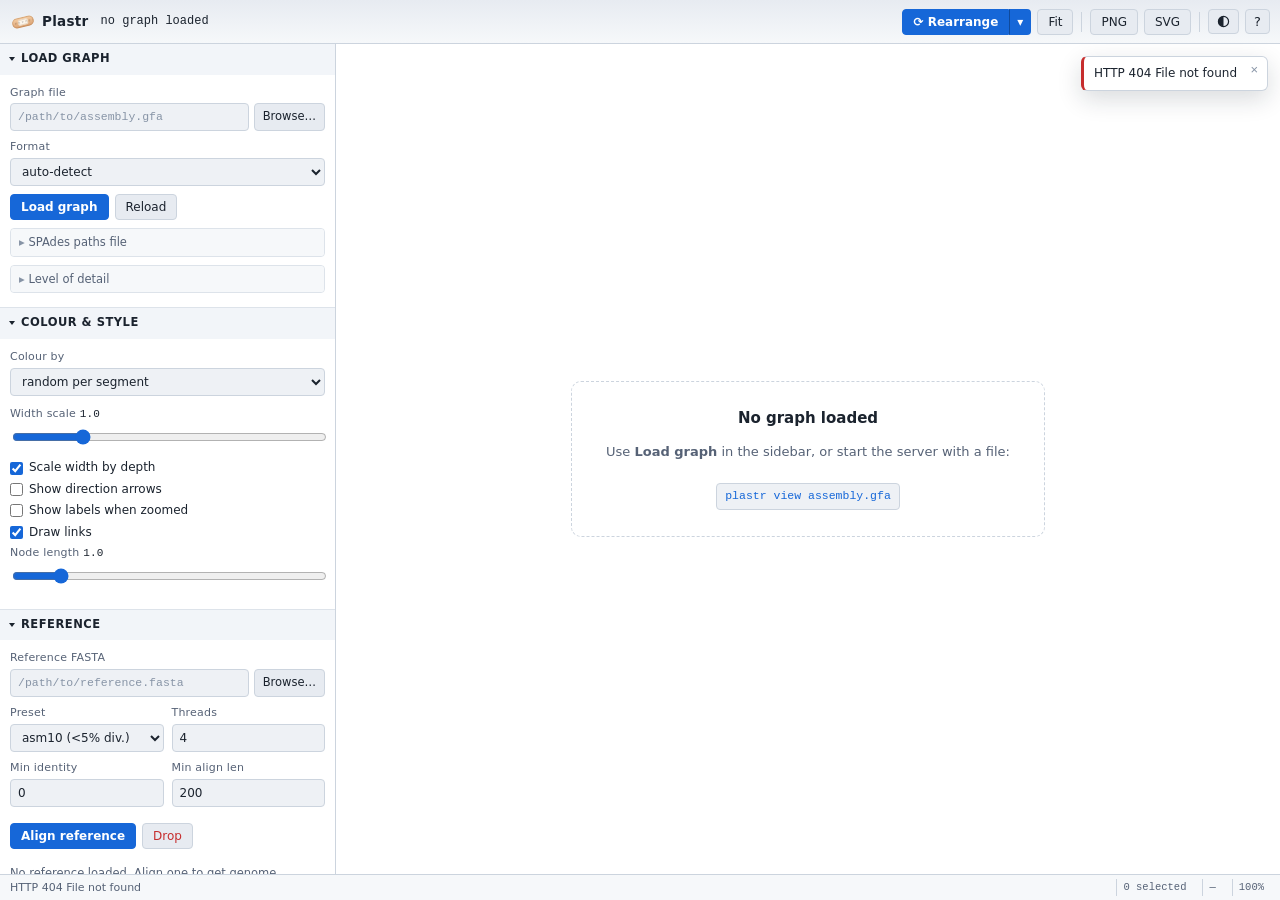
==== commit 546fe918: "Make the studio and the terminal output easier to read The sidebar opened with all nine sections exp" ====
--- a/src/plastr/web/index.html
+++ b/src/plastr/web/index.html
@@ -4,6 +4,9 @@
 <meta charset="utf-8">
 <meta name="viewport" content="width=device-width, initial-scale=1">
 <title>Plastr — assembly graph studio</title>
+<!-- The plaster, inline: the browser asks for /favicon.ico on every load, and
+     the static mount has none, so each load logged a 404 in the console. -->
+<link rel="icon" href="data:image/svg+xml,%3Csvg xmlns='http://www.w3.org/2000/svg' viewBox='0 0 32 32'%3E%3Cg transform='rotate(-35 16 16)'%3E%3Crect x='2' y='11' width='28' height='10' rx='5' fill='%23e0a273'/%3E%3Crect x='11' y='13' width='10' height='6' rx='1' fill='%23fdf6ec'/%3E%3C/g%3E%3C/svg%3E">
 <link rel="stylesheet" href="css/app.css">
 </head>
 <body>
@@ -36,8 +39,17 @@
       <button id="btn-save-png" class="btn" title="Save the current view as PNG">PNG</button>
       <button id="btn-save-svg" class="btn" title="Save the current view as SVG">SVG</button>
       <div class="sep" role="separator"></div>
-      <button id="btn-theme" class="btn btn-icon" title="Toggle light / dark theme">◐</button>
-      <button id="btn-help" class="btn btn-icon" title="Keyboard shortcuts (?)">?</button>
+      <!-- Drawn rather than set as a character: the ◐ this used to be has no
+           consistent size across system fonts and rendered as a speck. -->
+      <button id="btn-theme" class="btn btn-icon" title="Toggle light / dark theme"
+              aria-label="Toggle light or dark theme">
+        <svg class="ico" viewBox="0 0 16 16" aria-hidden="true" focusable="false">
+          <circle cx="8" cy="8" r="6.25" fill="none" stroke="currentColor" stroke-width="1.5"/>
+          <path d="M8 1.75a6.25 6.25 0 0 0 0 12.5z" fill="currentColor"/>
+        </svg>
+      </button>
+      <button id="btn-help" class="btn btn-icon" title="Keyboard shortcuts (?)"
+              aria-label="Keyboard and mouse help">?</button>
     </div>
   </header>
 
@@ -123,7 +135,7 @@
 
     <!-- Reference -->
     <section class="panel" id="panel-reference">
-      <h2 class="panel-head"><button class="panel-toggle" aria-expanded="true"><span class="chev" aria-hidden="true"></span>Insert reference</button></h2>
+      <h2 class="panel-head"><button class="panel-toggle" aria-expanded="true"><span class="chev" aria-hidden="true"></span>Reference</button></h2>
       <div class="panel-body">
         <label class="field"><span class="field-label">Reference FASTA</span>
           <span class="field-row">
@@ -200,8 +212,8 @@
     </section>
 
     <!-- Operations -->
-    <section class="panel" id="panel-ops">
-      <h2 class="panel-head"><button class="panel-toggle" aria-expanded="true"><span class="chev" aria-hidden="true"></span>Operations</button></h2>
+    <section class="panel collapsed" id="panel-ops">
+      <h2 class="panel-head"><button class="panel-toggle" aria-expanded="false"><span class="chev" aria-hidden="true"></span>Operations</button></h2>
       <div class="panel-body">
         <div class="btn-row">
           <button class="btn btn-danger-ghost" id="op-delete" title="Delete selected segments (Del)">Delete selection</button>
@@ -248,8 +260,8 @@
     </section>
 
     <!-- Search -->
-    <section class="panel" id="panel-search">
-      <h2 class="panel-head"><button class="panel-toggle" aria-expanded="true"><span class="chev" aria-hidden="true"></span>Sequence search</button></h2>
+    <section class="panel collapsed" id="panel-search">
+      <h2 class="panel-head"><button class="panel-toggle" aria-expanded="false"><span class="chev" aria-hidden="true"></span>Sequence search</button></h2>
       <div class="panel-body">
         <label class="field"><span class="field-label">Query sequence or FASTA path</span>
           <textarea id="search-query" rows="3" spellcheck="false" placeholder="ACGTACGT…  or  /path/to/query.fasta"></textarea>
@@ -269,8 +281,8 @@
     </section>
 
     <!-- Export -->
-    <section class="panel" id="panel-export">
-      <h2 class="panel-head"><button class="panel-toggle" aria-expanded="true"><span class="chev" aria-hidden="true"></span>Export</button></h2>
+    <section class="panel collapsed" id="panel-export">
+      <h2 class="panel-head"><button class="panel-toggle" aria-expanded="false"><span class="chev" aria-hidden="true"></span>Export</button></h2>
       <div class="panel-body">
         <label class="field"><span class="field-label">Output directory</span>
           <span class="field-row">
--- a/src/plastr/web/css/app.css
+++ b/src/plastr/web/css/app.css
@@ -189,6 +189,8 @@
 .btn:focus-visible { outline: 2px solid var(--accent); outline-offset: 1px; }
 .btn-sm { padding: 4px 8px; font-size: 11.5px; }
 .btn-icon { padding: 5px 8px; font-size: 13px; line-height: 1; }
+/* Inline icons match the cap height of the button text beside them. */
+.ico { width: 13px; height: 13px; display: block; }
 .btn-primary { background: var(--accent); border-color: var(--accent); color: var(--accent-ink); font-weight: 600; }
 .btn-primary:hover:not(:disabled) { filter: brightness(1.12); background: var(--accent); border-color: var(--accent); }
 .btn-danger { background: var(--bad); border-color: var(--bad); color: #fff; font-weight: 600; }
@@ -231,7 +233,8 @@
 .check { display: flex; align-items: center; font-size: 12px; color: var(--text); margin: 4px 0; cursor: pointer; }
 .check-grid { display: grid; grid-template-columns: 1fr 1fr; gap: 2px 8px; margin: 6px 0; }
 .inline-select { margin-top: 4px; }
-output { font-family: var(--mono); color: var(--text); font-size: 11px; }
+output { font-family: var(--mono); color: var(--text); font-size: 11px;
+  font-variant-numeric: tabular-nums; }
 .badge {
   display: inline-block; min-width: 16px; text-align: center;
   background: var(--bg); border: 1px solid var(--border); border-radius: 8px;
@@ -292,13 +295,16 @@
 .results table { width: 100%; border-collapse: collapse; margin: 6px 0; }
 .results th, .results td { text-align: left; padding: 3px 6px; border-bottom: 1px solid var(--border-soft); }
 .results th { color: var(--text-dim); font-weight: 500; width: 55%; }
-.results td { font-family: var(--mono); font-size: 11px; text-align: right; }
+/* Figures are read down a column, so the digits have to share a width or the
+   decimal points wander and two numbers of the same size look different. */
+.results td { font-family: var(--mono); font-size: 11px; text-align: right;
+  font-variant-numeric: tabular-nums; }
 .results h4 {
   margin: 10px 0 4px; font-size: 10.5px; letter-spacing: .6px; text-transform: uppercase;
   color: var(--text-dim); border-bottom: 1px solid var(--border-soft); padding-bottom: 3px;
 }
 .results .kv { display: flex; justify-content: space-between; gap: 8px; padding: 2px 0; }
-.results .kv b { font-family: var(--mono); font-weight: 500; }
+.results .kv b { font-family: var(--mono); font-weight: 500; font-variant-numeric: tabular-nums; }
 .results ul { margin: 4px 0; padding-left: 16px; }
 .results code { font-family: var(--mono); font-size: 10.5px; }
 .result-note { color: var(--text-dim); padding: 4px 0; }
@@ -405,7 +411,8 @@
 .status-msg { white-space: nowrap; overflow: hidden; text-overflow: ellipsis; max-width: 55%; }
 .status-msg.error { color: var(--bad); }
 .status-chip { font-family: var(--mono); font-size: 10.5px; color: var(--text-dim);
-  padding: 1px 6px; border-left: 1px solid var(--border); }
+  padding: 1px 6px; border-left: 1px solid var(--border);
+  font-variant-numeric: tabular-nums; }
 .status-chip:empty { display: none; }
 .busy { display: inline-flex; align-items: center; gap: 6px; color: var(--accent); font-size: 11px; }
 .busy[hidden] { display: none; }
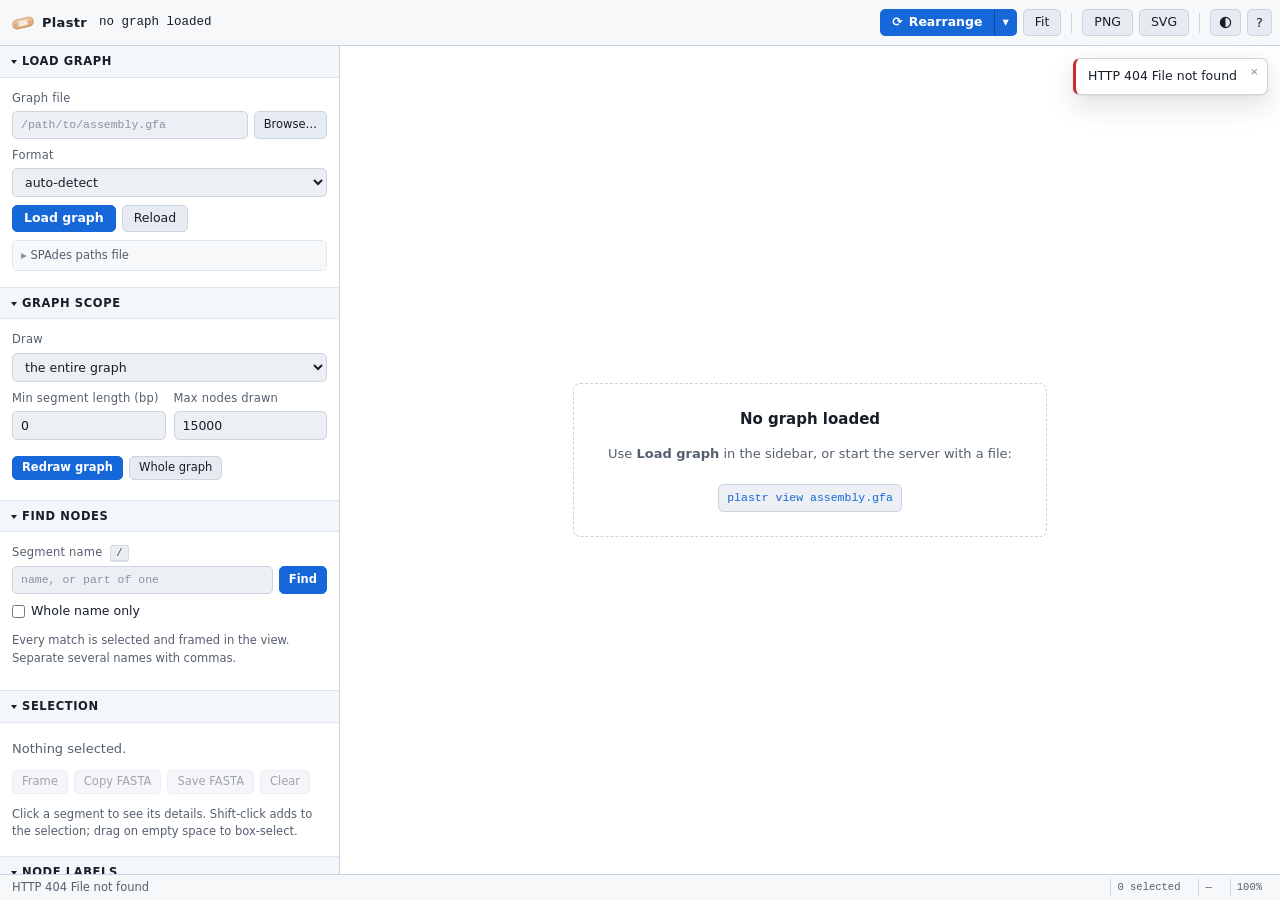
==== commit b5b85e4a: "Give the studio Bandage's scopes, labels, search and selection Graph scope. /api/graph knew only min" ====
--- a/src/plastr/web/index.html
+++ b/src/plastr/web/index.html
@@ -90,17 +90,113 @@
           </span>
           <div class="btn-row"><button class="btn btn-sm" id="paths-go">Attach paths</button></div>
         </details>
-
-        <details class="sub">
-          <summary>Level of detail</summary>
+      </div>
+    </section>
+
+    <!-- Graph scope: which part of the assembly is drawn at all -->
+    <section class="panel" id="panel-scope">
+      <h2 class="panel-head"><button class="panel-toggle" aria-expanded="true"><span class="chev" aria-hidden="true"></span>Graph scope</button></h2>
+      <div class="panel-body">
+        <label class="field"><span class="field-label">Draw</span>
+          <select id="scope-mode">
+            <option value="entire" selected>the entire graph</option>
+            <option value="around">nodes around a selection</option>
+            <option value="depth">nodes within a depth range</option>
+            <option value="component">one connected component</option>
+          </select>
+        </label>
+
+        <div class="scope-args" id="scope-args-around" hidden>
+          <label class="field"><span class="field-label">Node names</span>
+            <input type="text" id="scope-nodes" placeholder="12, 47, contig_3" spellcheck="false"
+                   autocomplete="off"></label>
+          <div class="grid-2">
+            <label class="field"><span class="field-label">Distance (steps)</span>
+              <input type="number" id="scope-distance" value="0" min="0" max="100" step="1"></label>
+            <div class="field">
+              <span class="field-label" id="scope-match-label">Name match</span>
+              <div class="seg-toggle" role="radiogroup" aria-labelledby="scope-match-label">
+                <label class="seg-opt"><input type="radio" name="scope-match" value="exact" checked><span>Exact</span></label>
+                <label class="seg-opt"><input type="radio" name="scope-match" value="partial"><span>Partial</span></label>
+              </div>
+            </div>
+          </div>
+          <div class="btn-row">
+            <button class="btn btn-sm" id="scope-from-sel">Use current selection</button>
+          </div>
+        </div>
+
+        <div class="scope-args" id="scope-args-depth" hidden>
+          <div class="grid-2">
+            <label class="field"><span class="field-label">Min depth</span>
+              <input type="number" id="scope-depth-min" placeholder="none" min="0" step="0.1"></label>
+            <label class="field"><span class="field-label">Max depth</span>
+              <input type="number" id="scope-depth-max" placeholder="none" min="0" step="0.1"></label>
+          </div>
+        </div>
+
+        <div class="scope-args" id="scope-args-component" hidden>
+          <label class="field"><span class="field-label">Component</span>
+            <select id="lod-component"><option value="">all components</option></select></label>
+        </div>
+
+        <div class="grid-2">
           <label class="field"><span class="field-label">Min segment length (bp)</span>
             <input type="number" id="lod-minlen" value="0" min="0" step="100"></label>
-          <label class="field"><span class="field-label">Max nodes fetched</span>
+          <label class="field"><span class="field-label">Max nodes drawn</span>
             <input type="number" id="lod-maxnodes" value="15000" min="10" step="500"></label>
-          <label class="field"><span class="field-label">Component</span>
-            <select id="lod-component"><option value="">all components</option></select></label>
-          <div class="btn-row"><button class="btn btn-sm" id="lod-apply">Apply</button></div>
-        </details>
+        </div>
+        <div class="btn-row">
+          <button class="btn btn-primary btn-sm" id="lod-apply">Redraw graph</button>
+          <button class="btn btn-sm" id="scope-reset">Whole graph</button>
+        </div>
+        <div id="scope-report" class="results scope-report" aria-live="polite"></div>
+      </div>
+    </section>
+
+    <!-- Find nodes -->
+    <section class="panel" id="panel-find">
+      <h2 class="panel-head"><button class="panel-toggle" aria-expanded="true"><span class="chev" aria-hidden="true"></span>Find nodes</button></h2>
+      <div class="panel-body">
+        <div class="field">
+          <label class="field-label" for="find-input">Segment name <kbd class="key-hint">/</kbd></label>
+          <div class="field-row">
+            <input type="search" id="find-input" placeholder="name, or part of one" spellcheck="false"
+                   autocomplete="off" aria-describedby="find-help">
+            <button class="btn btn-sm btn-primary" id="find-go">Find</button>
+          </div>
+        </div>
+        <label class="check"><input type="checkbox" id="find-exact"> Whole name only</label>
+        <p class="muted small" id="find-help">Every match is selected and framed in the view.
+          Separate several names with commas.</p>
+        <div id="find-results" class="results" aria-live="polite"></div>
+      </div>
+    </section>
+
+    <!-- Selection -->
+    <section class="panel" id="panel-selection">
+      <h2 class="panel-head"><button class="panel-toggle" aria-expanded="true"><span class="chev" aria-hidden="true"></span>Selection</button></h2>
+      <div class="panel-body">
+        <div id="selection-stats" class="stat-row" aria-live="polite"></div>
+        <div class="btn-row">
+          <button class="btn btn-sm" id="sel-frame" title="Zoom the view onto the selection">Frame</button>
+          <button class="btn btn-sm" id="sel-copy" title="Copy the selected sequences as FASTA">Copy FASTA</button>
+          <button class="btn btn-sm" id="sel-fasta" title="Save the selected sequences as a FASTA file">Save FASTA</button>
+          <button class="btn btn-sm" id="sel-clear">Clear</button>
+        </div>
+        <div id="selection-detail" class="results"></div>
+      </div>
+    </section>
+
+    <!-- Node labels -->
+    <section class="panel" id="panel-labels">
+      <h2 class="panel-head"><button class="panel-toggle" aria-expanded="true"><span class="chev" aria-hidden="true"></span>Node labels</button></h2>
+      <div class="panel-body">
+        <label class="check"><input type="checkbox" id="lab-name"> Name</label>
+        <label class="check"><input type="checkbox" id="lab-length"> Length</label>
+        <label class="check"><input type="checkbox" id="lab-depth"> Read depth</label>
+        <p class="muted small">A label is drawn only where the node is long enough on screen
+          to hold it — zoom in if one is missing.</p>
       </div>
     </section>
 
@@ -122,14 +218,13 @@
           </select>
         </label>
         <div id="colour-legend" class="legend-block" aria-live="polite"></div>
-        <label class="field"><span class="field-label">Width scale <output id="width-scale-out">1.0</output></span>
-          <input type="range" id="width-scale" min="0.2" max="4" step="0.1" value="1"></label>
+        <label class="field"><span class="field-label">Width scale <output id="width-scale-out">1.0</output>&#215;</span>
+          <input type="range" id="width-scale" aria-label="Width scale, a multiplier on the node width in Settings" min="0.2" max="4" step="0.1" value="1"></label>
         <label class="check"><input type="checkbox" id="opt-depth-width" checked> Scale width by depth</label>
         <label class="check"><input type="checkbox" id="opt-arrows"> Show direction arrows</label>
-        <label class="check"><input type="checkbox" id="opt-labels"> Show labels when zoomed</label>
         <label class="check"><input type="checkbox" id="opt-links" checked> Draw links</label>
         <label class="field"><span class="field-label">Node length <output id="size-scale-out">1.0</output></span>
-          <input type="range" id="size-scale" min="0.2" max="6" step="0.1" value="1.0"></label>
+          <input type="range" id="size-scale" aria-label="Node length scale" min="0.2" max="6" step="0.1" value="1.0"></label>
       </div>
     </section>
 
@@ -280,6 +375,31 @@
       </div>
     </section>
 
+    <!-- Settings -->
+    <section class="panel collapsed" id="panel-settings">
+      <h2 class="panel-head"><button class="panel-toggle" aria-expanded="false"><span class="chev" aria-hidden="true"></span>Settings</button></h2>
+      <div class="panel-body">
+        <p class="muted small">Drawing tunables. They apply immediately and are remembered in this browser.</p>
+        <label class="field"><span class="field-label">Average node width <output id="set-nodewidth-out">5.0</output></span>
+          <input type="range" id="set-nodewidth" aria-label="Average node width, in world units" min="1" max="20" step="0.5" value="5"></label>
+        <label class="field"><span class="field-label">Depth power <output id="set-depthpower-out">0.50</output></span>
+          <input type="range" id="set-depthpower" aria-label="Depth power" min="0" max="1" step="0.05" value="0.5"></label>
+        <label class="field"><span class="field-label">Depth effect on width <output id="set-deptheffect-out">0.50</output></span>
+          <input type="range" id="set-deptheffect" aria-label="Depth effect on width" min="0" max="1" step="0.05" value="0.5"></label>
+        <label class="field"><span class="field-label">Edge width <output id="set-edgewidth-out">1.1</output></span>
+          <input type="range" id="set-edgewidth" aria-label="Edge width" min="0.2" max="6" step="0.1" value="1.1"></label>
+        <label class="field"><span class="field-label">Label text size <output id="set-textsize-out">11</output> px</span>
+          <input type="range" id="set-textsize" aria-label="Label text size, in pixels" min="7" max="24" step="1" value="11"></label>
+        <label class="check"><input type="checkbox" id="set-autolength" checked>
+          Calibrate node length per graph</label>
+        <label class="field"><span class="field-label">Node length per megabase</span>
+          <input type="number" id="set-permb" value="1000" min="1" max="1000000" step="100"></label>
+        <label class="check"><input type="checkbox" id="set-outline" checked> Draw node outlines</label>
+        <label class="check"><input type="checkbox" id="set-antialias" checked> Antialiasing</label>
+        <div class="btn-row"><button class="btn btn-sm" id="set-reset">Restore defaults</button></div>
+      </div>
+    </section>
+
     <!-- Export -->
     <section class="panel collapsed" id="panel-export">
       <h2 class="panel-head"><button class="panel-toggle" aria-expanded="false"><span class="chev" aria-hidden="true"></span>Export</button></h2>
@@ -307,14 +427,6 @@
           <button class="btn btn-sm" id="session-save">Save layout to session</button>
           <button class="btn btn-sm" id="session-load">Restore</button>
         </div>
-      </div>
-    </section>
-
-    <!-- Selection -->
-    <section class="panel" id="panel-selection">
-      <h2 class="panel-head"><button class="panel-toggle" aria-expanded="true"><span class="chev" aria-hidden="true"></span>Selection</button></h2>
-      <div class="panel-body">
-        <div id="selection-detail" class="results"><p class="muted">Click a segment on the canvas.</p></div>
       </div>
     </section>
 
@@ -356,7 +468,7 @@
       <label class="check"><input type="radio" name="rr-scope" value="all" checked> Whole graph</label>
       <label class="check"><input type="radio" name="rr-scope" value="selection"> Selection only</label>
       <label class="check"><input type="radio" name="rr-scope" value="component"> One component</label>
-      <select id="rr-component" class="inline-select"><option value="">—</option></select>
+      <select id="rr-component" aria-label="Component to rearrange" class="inline-select"><option value="">—</option></select>
     </fieldset>
     <fieldset class="fs">
       <legend>Mode</legend>
@@ -367,12 +479,12 @@
     </fieldset>
     <details class="sub">
       <summary>Physics</summary>
-      <label class="field"><span class="field-label">Repulsion <output id="rr-rep-out">0.05</output></span>
-        <input type="range" id="rr-repulsion" min="0.005" max="1" step="0.005" value="0.05"></label>
+      <label class="field"><span class="field-label">Repulsion <output id="rr-rep-out">0.010</output></span>
+        <input type="range" id="rr-repulsion" aria-label="Repulsion" min="0.002" max="0.2" step="0.002" value="0.01"></label>
       <label class="field"><span class="field-label">Link strength <output id="rr-link-out">1.80</output></span>
-        <input type="range" id="rr-linkstr" min="0.1" max="4" step="0.05" value="1.8"></label>
-      <label class="field"><span class="field-label">Gravity <output id="rr-grav-out">0.090</output></span>
-        <input type="range" id="rr-gravity" min="0" max="0.4" step="0.005" value="0.09"></label>
+        <input type="range" id="rr-linkstr" aria-label="Link strength" min="0.1" max="4" step="0.05" value="1.8"></label>
+      <label class="field"><span class="field-label">Gravity <output id="rr-grav-out">0.020</output></span>
+        <input type="range" id="rr-gravity" aria-label="Gravity" min="0" max="0.4" step="0.005" value="0.02"></label>
       <label class="field"><span class="field-label">Max iterations</span>
         <input type="number" id="rr-iters" value="600" min="30" max="20000" step="50"></label>
     </details>
@@ -394,7 +506,7 @@
     </div>
     <div class="browse-bar">
       <button class="btn btn-sm" id="browse-up" title="Parent directory">↑</button>
-      <input type="text" id="browse-path" spellcheck="false" placeholder="/">
+      <input type="text" id="browse-path" aria-label="Directory path" spellcheck="false" placeholder="/">
       <button class="btn btn-sm" id="browse-go">Go</button>
     </div>
     <ul id="browse-list" class="browse-list"></ul>
@@ -423,10 +535,15 @@
           <dt><kbd>F</kbd></dt><dd>Fit graph to view</dd>
           <dt><kbd>Del</kbd> / <kbd>Backspace</kbd></dt><dd>Delete the selected segments</dd>
           <dt><kbd>Ctrl</kbd>+<kbd>Z</kbd></dt><dd>Undo the last operation</dd>
-          <dt><kbd>/</kbd></dt><dd>Focus the search box</dd>
+          <dt><kbd>/</kbd> or <kbd>Ctrl</kbd>+<kbd>F</kbd></dt><dd>Find nodes by name</dd>
+          <dt><kbd>Enter</kbd> in Find</dt><dd>Select the matches and frame them</dd>
           <dt><kbd>Esc</kbd></dt><dd>Clear selection / close dialogs</dd>
           <dt><kbd>?</kbd></dt><dd>This help</dd>
           <dt><kbd>A</kbd></dt><dd>Select all visible segments</dd>
+          <dt><kbd>C</kbd></dt><dd>Copy the selected sequences as FASTA</dd>
+          <dt><kbd>Tab</kbd></dt><dd>Move focus; the canvas takes focus like any control</dd>
+          <dt>Arrow keys</dt><dd>Pan the focused canvas (<kbd>Shift</kbd> for larger steps)</dd>
+          <dt><kbd>+</kbd> / <kbd>-</kbd></dt><dd>Zoom the focused canvas</dd>
           <dt><kbd>Space</kbd>+drag</dt><dd>Pan regardless of what is under the cursor</dd>
         </dl>
       </div>
@@ -442,10 +559,11 @@
           <dt>Double-click segment</dt><dd>Centre the view on it</dd>
         </dl>
         <h4>Notes</h4>
-        <p class="muted small">Each segment is drawn as a polyline whose length grows with the square
-        root of its sequence length, and whose thickness follows read depth — the same convention
-        Bandage uses. Links attach to the correct end of each polyline according to their
-        orientation signs.</p>
+        <p class="muted small">Each segment is drawn as a polyline whose length is proportional to
+        its sequence length and whose thickness follows read depth — the same convention Bandage
+        uses. The bases-to-pixels scale is calibrated per graph, so a phage and a chromosome are
+        both legible; Settings can pin it instead. Links attach to the correct end of each polyline
+        according to their orientation signs.</p>
       </div>
     </div>
   </div>
--- a/src/plastr/web/css/app.css
+++ b/src/plastr/web/css/app.css
@@ -7,16 +7,16 @@
 
 /* ---------- theme tokens ---------- */
 :root {
-  --bg:           #0e1116;
-  --bg-2:         #141920;
-  --bg-3:         #1b212b;
-  --panel:        #12171e;
-  --panel-head:   #171d26;
-  --border:       #262e3a;
-  --border-soft:  #1e252f;
-  --text:         #dbe3ee;
-  --text-dim:     #8b97a8;
-  --text-faint:   #5f6b7c;
+  --bg:           #0d1015;
+  --bg-2:         #12171e;
+  --bg-3:         #1a212b;
+  --panel:        #11161d;
+  --panel-head:   #161d26;
+  --border:       #29323f;
+  --border-soft:  #1e2530;
+  --text:         #e0e7f0;
+  --text-dim:     #93a0b1;
+  --text-faint:   #667384;
   --accent:       #4f9cf9;
   --accent-ink:   #06101d;
   --accent-soft:  #1d3a5f;
@@ -31,35 +31,61 @@
   --link-strong:  #5c6b82;
   --sel:          #ffd166;
   --hover:        #ffffff;
-  --shadow:       0 8px 28px rgba(0,0,0,.5);
-  --radius:       6px;
-  --radius-sm:    4px;
+  --node-outline: rgba(28,36,48,0.85);
+
+  /* Elevation. Two steps only: a panel that lifts, and a layer that floats. */
+  --elev-1:       0 1px 2px rgba(0,0,0,.4);
+  --shadow:       0 10px 30px rgba(0,0,0,.5), 0 1px 2px rgba(0,0,0,.4);
+
+  --radius:       7px;
+  --radius-sm:    5px;
+  --radius-pill:  999px;
+
+  /* Type scale. Five steps, each doing one job, so nothing is nearly-the-same
+     size as its neighbour by accident. */
+  --fs-micro:     10.5px;
+  --fs-small:     11.5px;
+  --fs-control:   12.5px;
+  --fs-body:      13px;
+  --fs-head:      15px;
+
+  /* Spacing rhythm. Every gap and pad in the app is one of these. */
+  --sp-1:         4px;
+  --sp-2:         6px;
+  --sp-3:         8px;
+  --sp-4:         12px;
+  --sp-5:         16px;
+  --sp-6:         24px;
+
+  /* Motion: short enough to feel like a response, never like an animation. */
+  --dur:          110ms;
+  --ease:         cubic-bezier(.2, .6, .35, 1);
+
   --mono: ui-monospace, "SF Mono", "Cascadia Mono", "Roboto Mono", Menlo, Consolas, "Liberation Mono", monospace;
   --sans: system-ui, -apple-system, "Segoe UI", Roboto, "Helvetica Neue", Arial, "Noto Sans", sans-serif;
-  --sidebar-w: 336px;
+  --sidebar-w: 340px;
   color-scheme: dark;
-  --node-outline: rgba(28,36,48,0.85);
 }
 
 /* An explicit data-theme on <html> always wins over the media query below. */
 :root[data-theme="light"] {
-  --bg:           #eef1f5;
+  --bg:           #eceff4;
   --bg-2:         #f6f8fa;
-  --bg-3:         #e7ebf1;
+  --bg-3:         #e6eaf1;
   --panel:        #ffffff;
-  --panel-head:   #f2f5f9;
-  --border:       #ccd4de;
-  --border-soft:  #dde3ea;
-  --text:         #1b232e;
-  --text-dim:     #566276;
-  --text-faint:   #8794a6;
+  --panel-head:   #f3f6fa;
+  --border:       #cbd4df;
+  --border-soft:  #e0e6ed;
+  --text:         #171e28;
+  --text-dim:     #55606f;
+  --text-faint:   #8792a3;
   --accent:       #1667d8;
   --accent-ink:   #ffffff;
-  --accent-soft:  #d6e5fb;
-  --good:         #1a8f57;
-  --warn:         #a97400;
-  --bad:          #c62d2d;
-  --info:         #1f7fae;
+  --accent-soft:  #dbe8fc;
+  --good:         #17804d;
+  --warn:         #96680a;
+  --bad:          #c22d2d;
+  --info:         #1a7397;
   --canvas-bg:    #ffffff;
   --canvas-grid:  #e6ebf2;
   --node-default: #5b6577;
@@ -68,59 +94,71 @@
   --node-outline: rgba(10,16,24,0.88);
   --sel:          #d98800;
   --hover:        #000000;
-  --shadow:       0 8px 24px rgba(20,30,45,.16);
+  --elev-1:       0 1px 2px rgba(23,34,51,.07);
+  --shadow:       0 10px 28px rgba(20,30,45,.14), 0 1px 2px rgba(20,30,45,.08);
   color-scheme: light;
 }
 
 @media (prefers-color-scheme: light) {
   :root:not([data-theme="dark"]) {
-    --bg:           #eef1f5;
+    --bg:           #eceff4;
     --bg-2:         #f6f8fa;
-    --bg-3:         #e7ebf1;
+    --bg-3:         #e6eaf1;
     --panel:        #ffffff;
-    --panel-head:   #f2f5f9;
-    --border:       #ccd4de;
-    --border-soft:  #dde3ea;
-    --text:         #1b232e;
-    --text-dim:     #566276;
-    --text-faint:   #8794a6;
+    --panel-head:   #f3f6fa;
+    --border:       #cbd4df;
+    --border-soft:  #e0e6ed;
+    --text:         #171e28;
+    --text-dim:     #55606f;
+    --text-faint:   #8792a3;
     --accent:       #1667d8;
     --accent-ink:   #ffffff;
-    --accent-soft:  #d6e5fb;
-    --good:         #1a8f57;
-    --warn:         #a97400;
-    --bad:          #c62d2d;
-    --info:         #1f7fae;
+    --accent-soft:  #dbe8fc;
+    --good:         #17804d;
+    --warn:         #96680a;
+    --bad:          #c22d2d;
+    --info:         #1a7397;
     --canvas-bg:    #ffffff;
     --canvas-grid:  #e6ebf2;
     --node-default: #5b6577;
     --link:         #9aa7b933;
     --link-strong:  #4a5566;
+    --node-outline: rgba(4,8,14,0.9);
     --sel:          #d98800;
     --hover:        #000000;
-    --shadow:       0 8px 24px rgba(20,30,45,.16);
+    --elev-1:       0 1px 2px rgba(23,34,51,.07);
+    --shadow:       0 10px 28px rgba(20,30,45,.14), 0 1px 2px rgba(20,30,45,.08);
     color-scheme: light;
-    --node-outline: rgba(4,8,14,0.9);
-}
+  }
 }
 
 /* ---------- base ---------- */
 * { box-sizing: border-box; }
+/* Several components below set `display`, which would otherwise beat the user
+   agent's `[hidden] { display: none }` and leave hidden controls on screen. */
+[hidden] { display: none !important; }
 html, body { height: 100%; }
 body {
   margin: 0;
   background: var(--bg);
   color: var(--text);
-  font: 13px/1.45 var(--sans);
+  font: var(--fs-body)/1.5 var(--sans);
   -webkit-font-smoothing: antialiased;
   overflow: hidden;
 }
-.noscript { padding: 24px; font-size: 15px; }
+.noscript { padding: var(--sp-6); font-size: var(--fs-head); }
+
+/* One focus treatment for the whole app, so a keyboard user is never guessing
+   which control has the keyboard. */
+:focus-visible {
+  outline: 2px solid var(--accent);
+  outline-offset: 2px;
+}
 
 #app {
   display: grid;
   grid-template-columns: var(--sidebar-w) 1fr;
-  grid-template-rows: 44px 1fr 26px;
+  grid-template-rows: 46px 1fr 26px;
   grid-template-areas: "top top" "side stage" "status status";
   height: 100vh;
 }
@@ -128,13 +166,13 @@
 /* ---------- top bar ---------- */
 #topbar {
   grid-area: top;
-  display: flex; align-items: center; gap: 12px;
-  padding: 0 10px 0 12px;
-  background: linear-gradient(180deg, var(--bg-3), var(--bg-2));
+  display: flex; align-items: center; gap: var(--sp-4);
+  padding: 0 var(--sp-3) 0 var(--sp-4);
+  background: var(--bg-2);
   border-bottom: 1px solid var(--border);
   min-width: 0;
 }
-.brand { display: flex; align-items: center; gap: 8px; flex: 0 0 auto; }
+.brand { display: flex; align-items: center; gap: var(--sp-3); flex: 0 0 auto; }
 /* A little sticking plaster, tilted, with its pad in the middle. */
 .brand-mark {
   position: relative;
@@ -156,45 +194,46 @@
     radial-gradient(circle at 1.5px 1.5px, #00000026 0.9px, transparent 1px) 0 0 / 3.5px 3.5px;
   border-radius: 3px;
 }
-.brand-name { font-weight: 650; letter-spacing: .3px; font-size: 13.5px; }
-
-.topbar-file { display: flex; align-items: baseline; gap: 10px; min-width: 0; flex: 1 1 auto; }
+.brand-name { font-weight: 650; letter-spacing: .3px; font-size: var(--fs-body); }
+
+.topbar-file { display: flex; align-items: baseline; gap: var(--sp-4); min-width: 0; flex: 1 1 auto; }
 .file-name {
-  font-family: var(--mono); font-size: 12px; color: var(--text);
+  font-family: var(--mono); font-size: var(--fs-control); color: var(--text);
   white-space: nowrap; overflow: hidden; text-overflow: ellipsis; max-width: 46%;
   direction: rtl; text-align: left;
 }
-.graph-summary { font-size: 11.5px; color: var(--text-dim); white-space: nowrap;
-  overflow: hidden; text-overflow: ellipsis; }
-
-.topbar-actions { display: flex; align-items: center; gap: 6px; flex: 0 0 auto; }
-.topbar-actions .sep { width: 1px; height: 20px; background: var(--border); margin: 0 2px; }
+.graph-summary { font-size: var(--fs-small); color: var(--text-dim); white-space: nowrap;
+  overflow: hidden; text-overflow: ellipsis; font-variant-numeric: tabular-nums; }
+
+.topbar-actions { display: flex; align-items: center; gap: var(--sp-2); flex: 0 0 auto; }
+.topbar-actions .sep { width: 1px; height: 20px; background: var(--border); margin: 0 var(--sp-1); }
 
 /* ---------- buttons & form controls ---------- */
 .btn {
   appearance: none; -webkit-appearance: none;
-  font: 500 12px/1 var(--sans);
+  display: inline-flex; align-items: center; justify-content: center; gap: var(--sp-2);
+  font: 500 var(--fs-control)/1 var(--sans);
   color: var(--text);
   background: var(--bg-3);
   border: 1px solid var(--border);
   border-radius: var(--radius-sm);
-  padding: 6px 10px;
+  padding: 6px 11px;
   cursor: pointer;
   white-space: nowrap;
-  transition: background .12s, border-color .12s, color .12s;
+  transition: background var(--dur) var(--ease), border-color var(--dur) var(--ease),
+              color var(--dur) var(--ease);
 }
 .btn:hover:not(:disabled) { background: var(--border-soft); border-color: var(--text-faint); }
 .btn:active:not(:disabled) { transform: translateY(1px); }
-.btn:disabled { opacity: .45; cursor: not-allowed; }
-.btn:focus-visible { outline: 2px solid var(--accent); outline-offset: 1px; }
-.btn-sm { padding: 4px 8px; font-size: 11.5px; }
-.btn-icon { padding: 5px 8px; font-size: 13px; line-height: 1; }
+.btn:disabled { opacity: .4; cursor: not-allowed; }
+.btn-sm { padding: 5px 9px; font-size: var(--fs-small); }
+.btn-icon { padding: 6px 8px; font-size: var(--fs-body); line-height: 1; }
 /* Inline icons match the cap height of the button text beside them. */
 .ico { width: 13px; height: 13px; display: block; }
 .btn-primary { background: var(--accent); border-color: var(--accent); color: var(--accent-ink); font-weight: 600; }
-.btn-primary:hover:not(:disabled) { filter: brightness(1.12); background: var(--accent); border-color: var(--accent); }
+.btn-primary:hover:not(:disabled) { filter: brightness(1.1); background: var(--accent); border-color: var(--accent); }
 .btn-danger { background: var(--bad); border-color: var(--bad); color: #fff; font-weight: 600; }
-.btn-danger:hover:not(:disabled) { filter: brightness(1.1); background: var(--bad); }
+.btn-danger:hover:not(:disabled) { filter: brightness(1.08); background: var(--bad); }
 .btn-danger-ghost { color: var(--bad); border-color: var(--border); }
 .btn-danger-ghost:hover:not(:disabled) { background: color-mix(in srgb, var(--bad) 14%, transparent); border-color: var(--bad); }
 .glyph { display: inline-block; }
@@ -207,42 +246,73 @@
 }
 
 input[type=text], input[type=number], input[type=search], select, textarea {
-  font: 12px/1.35 var(--sans);
+  font: var(--fs-control)/1.4 var(--sans);
   color: var(--text);
   background: var(--bg);
   border: 1px solid var(--border);
   border-radius: var(--radius-sm);
-  padding: 5px 7px;
+  padding: 5px 8px;
   width: 100%;
   min-width: 0;
-}
-input[type=text], textarea { font-family: var(--mono); font-size: 11.5px; }
+  transition: border-color var(--dur) var(--ease), box-shadow var(--dur) var(--ease);
+}
+input[type=text], input[type=search], textarea { font-family: var(--mono); font-size: var(--fs-small); }
+input[type=number] { font-variant-numeric: tabular-nums; }
 textarea { resize: vertical; }
-input:focus, select:focus, textarea:focus { outline: none; border-color: var(--accent); box-shadow: 0 0 0 2px color-mix(in srgb, var(--accent) 28%, transparent); }
+input:focus, select:focus, textarea:focus {
+  outline: none; border-color: var(--accent);
+  box-shadow: 0 0 0 3px color-mix(in srgb, var(--accent) 22%, transparent);
+}
+/* A focused field already shows the ring above; the outline would double it. */
+input:focus-visible, select:focus-visible, textarea:focus-visible { outline: none; }
+input:disabled, select:disabled, textarea:disabled { opacity: .5; cursor: not-allowed; }
 input::placeholder, textarea::placeholder { color: var(--text-faint); }
 select { cursor: pointer; }
 input[type=range] { width: 100%; accent-color: var(--accent); padding: 0; height: 18px; }
-input[type=checkbox], input[type=radio] { accent-color: var(--accent); margin: 0 6px 0 0; vertical-align: -1px; }
-
-.field { display: block; margin-bottom: 8px; }
-.field-label { display: block; font-size: 11px; color: var(--text-dim); margin-bottom: 3px; letter-spacing: .2px; }
-.field-row { display: flex; gap: 5px; align-items: stretch; }
+input[type=checkbox], input[type=radio] { accent-color: var(--accent); margin: 0 var(--sp-2) 0 0; vertical-align: -1px; }
+
+.field { display: block; margin-bottom: var(--sp-3); }
+.field-label { display: block; font-size: var(--fs-small); color: var(--text-dim);
+  margin-bottom: var(--sp-1); letter-spacing: .2px; }
+.field-row { display: flex; gap: var(--sp-2); align-items: stretch; }
 .field-row .btn { flex: 0 0 auto; }
-.grid-2 { display: grid; grid-template-columns: 1fr 1fr; gap: 0 8px; }
-.btn-row { display: flex; gap: 6px; flex-wrap: wrap; margin: 8px 0; }
-.check { display: flex; align-items: center; font-size: 12px; color: var(--text); margin: 4px 0; cursor: pointer; }
-.check-grid { display: grid; grid-template-columns: 1fr 1fr; gap: 2px 8px; margin: 6px 0; }
-.inline-select { margin-top: 4px; }
-output { font-family: var(--mono); color: var(--text); font-size: 11px;
+.grid-2 { display: grid; grid-template-columns: 1fr 1fr; gap: 0 var(--sp-3); }
+.btn-row { display: flex; gap: var(--sp-2); flex-wrap: wrap; margin: var(--sp-3) 0; }
+.check { display: flex; align-items: center; font-size: var(--fs-control); color: var(--text);
+  margin: var(--sp-1) 0; cursor: pointer; }
+.check-grid { display: grid; grid-template-columns: 1fr 1fr; gap: 2px var(--sp-3); margin: var(--sp-2) 0; }
+.inline-select { margin-top: var(--sp-1); }
+output { font-family: var(--mono); color: var(--text); font-size: var(--fs-micro);
   font-variant-numeric: tabular-nums; }
 .badge {
   display: inline-block; min-width: 16px; text-align: center;
-  background: var(--bg); border: 1px solid var(--border); border-radius: 8px;
-  padding: 0 5px; font-family: var(--mono); font-size: 10.5px; margin-left: 4px;
+  background: var(--bg); border: 1px solid var(--border); border-radius: var(--radius-pill);
+  padding: 0 5px; font-family: var(--mono); font-size: var(--fs-micro); margin-left: var(--sp-1);
 }
 .muted { color: var(--text-dim); }
-.small { font-size: 11px; }
+.small { font-size: var(--fs-small); }
 .spacer { flex: 1 1 auto; }
+
+/* A segmented two-way switch, for choices where a dropdown would be a click
+   too many and two radios would read as unrelated. */
+.seg-toggle {
+  display: flex; border: 1px solid var(--border); border-radius: var(--radius-sm);
+  overflow: hidden; background: var(--bg);
+}
+.seg-opt { flex: 1 1 0; display: block; position: relative; }
+.seg-opt input { position: absolute; opacity: 0; pointer-events: none; }
+.seg-opt span {
+  display: block; text-align: center; padding: 5px 4px;
+  font-size: var(--fs-small); color: var(--text-dim); cursor: pointer;
+  transition: background var(--dur) var(--ease), color var(--dur) var(--ease);
+}
+.seg-opt + .seg-opt span { border-left: 1px solid var(--border); }
+.seg-opt:hover span { color: var(--text); }
+.seg-opt input:checked + span { background: var(--accent-soft); color: var(--text); font-weight: 600; }
+.seg-opt input:focus-visible + span { outline: 2px solid var(--accent); outline-offset: -2px; }
+
+/* the shortcut a control answers to, shown beside its label */
+.key-hint { margin-left: var(--sp-1); opacity: .8; }
 
 /* ---------- sidebar ---------- */
 #sidebar {
@@ -257,74 +327,124 @@
 #sidebar::-webkit-scrollbar-thumb { background: var(--border); border-radius: 5px; border: 3px solid var(--panel); }
 
 .panel { border-bottom: 1px solid var(--border-soft); }
-.panel-head { margin: 0; }
+/* Sticky heads: the sidebar is taller than any screen, and a panel you have
+   scrolled into should keep saying what it is. */
+.panel-head { margin: 0; position: sticky; top: 0; z-index: 2; }
 .panel-toggle {
-  display: flex; align-items: center; gap: 7px; width: 100%;
-  background: var(--panel-head); border: 0; border-bottom: 1px solid transparent;
-  color: var(--text); font: 600 11.5px/1 var(--sans);
-  letter-spacing: .5px; text-transform: uppercase;
-  padding: 9px 10px; cursor: pointer; text-align: left;
-}
-.panel-toggle:hover { color: var(--accent); }
+  display: flex; align-items: center; gap: var(--sp-2); width: 100%;
+  background: var(--panel-head); border: 0;
+  box-shadow: inset 0 -1px 0 var(--border-soft);
+  color: var(--text); font: 600 var(--fs-small)/1 var(--sans);
+  letter-spacing: .6px; text-transform: uppercase;
+  padding: 10px var(--sp-4); cursor: pointer; text-align: left;
+  transition: color var(--dur) var(--ease), background var(--dur) var(--ease);
+}
+.panel-toggle:hover { color: var(--accent); background: var(--bg-3); }
 .panel-toggle:focus-visible { outline: 2px solid var(--accent); outline-offset: -2px; }
 .chev {
   width: 0; height: 0; flex: 0 0 auto;
   border-left: 4.5px solid currentColor;
   border-top: 3.5px solid transparent; border-bottom: 3.5px solid transparent;
-  transform: rotate(90deg); transition: transform .15s;
+  transform: rotate(90deg); transition: transform var(--dur) var(--ease);
 }
 .panel.collapsed .chev { transform: rotate(0deg); }
-.panel-body { padding: 10px; }
+.panel-body { padding: var(--sp-4); }
 .panel.collapsed .panel-body { display: none; }
-
-details.sub { margin: 8px 0 4px; border: 1px solid var(--border-soft); border-radius: var(--radius-sm); }
+.panel-body > *:first-child { margin-top: 0; }
+.panel-body > .btn-row:last-child { margin-bottom: 0; }
+
+details.sub { margin: var(--sp-3) 0 var(--sp-1); border: 1px solid var(--border-soft); border-radius: var(--radius-sm); }
 details.sub > summary {
-  cursor: pointer; padding: 5px 8px; font-size: 11.5px; color: var(--text-dim);
+  cursor: pointer; padding: var(--sp-2) var(--sp-3); font-size: var(--fs-small); color: var(--text-dim);
   background: var(--bg-2); border-radius: var(--radius-sm); list-style: none;
 }
+details.sub > summary:hover { color: var(--text); }
+details.sub > summary:focus-visible { outline: 2px solid var(--accent); outline-offset: -2px; }
 details.sub > summary::-webkit-details-marker { display: none; }
 details.sub > summary::before { content: "▸ "; color: var(--text-faint); }
 details.sub[open] > summary::before { content: "▾ "; }
 details.sub[open] > summary { border-bottom: 1px solid var(--border-soft); border-radius: var(--radius-sm) var(--radius-sm) 0 0; }
-details.sub > *:not(summary) { margin-left: 8px; margin-right: 8px; }
-details.sub > *:first-of-type:not(summary) { margin-top: 8px; }
+details.sub > *:not(summary) { margin-left: var(--sp-3); margin-right: var(--sp-3); }
+details.sub > *:first-of-type:not(summary) { margin-top: var(--sp-3); }
+
+/* graph scope */
+.scope-args {
+  border-left: 2px solid var(--accent-soft);
+  padding-left: var(--sp-3); margin: 0 0 var(--sp-3);
+}
+.scope-args[hidden] { display: none; }
+.scope-report { margin-top: var(--sp-3); }
+.scope-report:not(:empty) {
+  border-top: 1px solid var(--border-soft); padding-top: var(--sp-3);
+}
+.drop-list { margin: var(--sp-1) 0 0; padding-left: var(--sp-5); color: var(--text-dim); }
+.drop-list li { margin: 2px 0; }
+
+/* selection summary */
+.stat-row { display: grid; grid-template-columns: repeat(3, 1fr); gap: var(--sp-2); margin-bottom: var(--sp-3); }
+.stat {
+  background: var(--bg-2); border: 1px solid var(--border-soft);
+  border-radius: var(--radius-sm); padding: var(--sp-2) var(--sp-3);
+  min-width: 0;
+}
+.stat-k { display: block; font-size: var(--fs-micro); color: var(--text-dim);
+  text-transform: uppercase; letter-spacing: .5px; }
+.stat-v { display: block; font-family: var(--mono); font-size: var(--fs-control);
+  font-weight: 500; font-variant-numeric: tabular-nums;
+  overflow: hidden; text-overflow: ellipsis; }
+.stat-row .result-note { grid-column: 1 / -1; margin: 0; }
+
+.sel-list { list-style: none; margin: var(--sp-1) 0 0; padding: 0; max-height: 260px; overflow-y: auto; }
+.sel-list li {
+  display: flex; justify-content: space-between; align-items: baseline; gap: var(--sp-2);
+  padding: 3px var(--sp-1); border-bottom: 1px solid var(--border-soft);
+}
+.sel-list li:hover { background: var(--bg-2); }
+.sel-list a { color: var(--accent); text-decoration: none; }
+.sel-list a:hover { text-decoration: underline; }
 
 /* ---------- results blocks ---------- */
-.results { font-size: 11.5px; }
+.results { font-size: var(--fs-small); }
 .results:empty { display: none; }
-.results table { width: 100%; border-collapse: collapse; margin: 6px 0; }
-.results th, .results td { text-align: left; padding: 3px 6px; border-bottom: 1px solid var(--border-soft); }
+.results table { width: 100%; border-collapse: collapse; margin: var(--sp-2) 0; }
+.results th, .results td { text-align: left; padding: 3px var(--sp-2); border-bottom: 1px solid var(--border-soft); }
 .results th { color: var(--text-dim); font-weight: 500; width: 55%; }
 /* Figures are read down a column, so the digits have to share a width or the
    decimal points wander and two numbers of the same size look different. */
-.results td { font-family: var(--mono); font-size: 11px; text-align: right;
+.results td { font-family: var(--mono); font-size: var(--fs-micro); text-align: right;
   font-variant-numeric: tabular-nums; }
 .results h4 {
-  margin: 10px 0 4px; font-size: 10.5px; letter-spacing: .6px; text-transform: uppercase;
+  margin: var(--sp-4) 0 var(--sp-1); font-size: var(--fs-micro); letter-spacing: .6px;
+  text-transform: uppercase;
   color: var(--text-dim); border-bottom: 1px solid var(--border-soft); padding-bottom: 3px;
 }
-.results .kv { display: flex; justify-content: space-between; gap: 8px; padding: 2px 0; }
+.results h4:first-child { margin-top: 0; }
+/* Segment names are case-sensitive identifiers; a heading must not shout one
+   into a name that does not exist. */
+.results h4 code { text-transform: none; }
+.results .kv { display: flex; justify-content: space-between; gap: var(--sp-3); padding: 2px 0; }
 .results .kv b { font-family: var(--mono); font-weight: 500; font-variant-numeric: tabular-nums; }
-.results ul { margin: 4px 0; padding-left: 16px; }
-.results code { font-family: var(--mono); font-size: 10.5px; }
-.result-note { color: var(--text-dim); padding: 4px 0; }
+.results ul { margin: var(--sp-1) 0; padding-left: var(--sp-5); }
+.results code { font-family: var(--mono); font-size: var(--fs-micro); }
+.result-note { color: var(--text-dim); padding: var(--sp-1) 0; margin: 0; }
 .err { color: var(--bad); }
 .ok { color: var(--good); }
 .warnbox {
   border-left: 2px solid var(--warn); background: color-mix(in srgb, var(--warn) 9%, transparent);
-  padding: 4px 8px; margin: 6px 0; border-radius: 0 var(--radius-sm) var(--radius-sm) 0;
+  padding: var(--sp-1) var(--sp-3); margin: var(--sp-2) 0; border-radius: 0 var(--radius-sm) var(--radius-sm) 0;
 }
 
 /* metric quality pills */
-.pill { display: inline-block; padding: 1px 6px; border-radius: 9px; font-size: 10px;
+.pill { display: inline-block; padding: 1px var(--sp-2); border-radius: var(--radius-pill);
+        font-size: var(--fs-micro);
         font-family: var(--mono); border: 1px solid var(--border); }
 .pill.good { color: var(--good); border-color: color-mix(in srgb, var(--good) 45%, transparent); }
 .pill.warn { color: var(--warn); border-color: color-mix(in srgb, var(--warn) 45%, transparent); }
 .pill.bad  { color: var(--bad);  border-color: color-mix(in srgb, var(--bad) 45%, transparent); }
 
 /* coverage bars */
-.covbar-wrap { margin: 6px 0; }
-.covbar-label { display: flex; justify-content: space-between; font-size: 10.5px; color: var(--text-dim); }
+.covbar-wrap { margin: var(--sp-2) 0; }
+.covbar-label { display: flex; justify-content: space-between; font-size: var(--fs-micro); color: var(--text-dim); }
 .covbar {
   position: relative; height: 12px; background: var(--bg); border: 1px solid var(--border);
   border-radius: 3px; overflow: hidden; margin-top: 2px;
@@ -332,41 +452,45 @@
 .covbar i { position: absolute; top: 0; bottom: 0; background: var(--accent); opacity: .85; }
 
 /* plots */
-.plot { margin: 10px 0; }
+.plot { margin: var(--sp-4) 0; }
 .plot svg { display: block; width: 100%; height: auto; overflow: visible; }
-.plot .plot-title { font-size: 10.5px; color: var(--text-dim); text-transform: uppercase; letter-spacing: .5px; margin-bottom: 2px; }
+.plot .plot-title { font-size: var(--fs-micro); color: var(--text-dim); text-transform: uppercase;
+  letter-spacing: .5px; margin-bottom: 2px; }
 
 /* legend */
-.legend-block { margin: 6px 0 10px; }
-.legend-row { display: flex; align-items: center; gap: 6px; font-size: 11px; padding: 1px 0; }
+.legend-block { margin: var(--sp-2) 0 var(--sp-4); }
+.legend-row { display: flex; align-items: center; gap: var(--sp-2); font-size: var(--fs-small); padding: 1px 0; }
 .legend-sw { width: 12px; height: 12px; border-radius: 2px; flex: 0 0 auto; box-shadow: inset 0 0 0 1px rgba(0,0,0,.25); }
 .legend-ramp { height: 10px; border-radius: 2px; margin: 3px 0; box-shadow: inset 0 0 0 1px rgba(0,0,0,.25); }
-.legend-ticks { display: flex; justify-content: space-between; font-family: var(--mono); font-size: 10px; color: var(--text-dim); }
-.legend-more { color: var(--text-faint); font-size: 10.5px; }
+.legend-ticks { display: flex; justify-content: space-between; font-family: var(--mono);
+  font-size: var(--fs-micro); color: var(--text-dim); }
+.legend-more { color: var(--text-faint); font-size: var(--fs-micro); margin: var(--sp-1) 0 0; }
 
 /* ---------- stage / canvas ---------- */
 #stage { grid-area: stage; position: relative; overflow: hidden; background: var(--canvas-bg); }
 #canvas { display: block; width: 100%; height: 100%; cursor: default; touch-action: none; outline: none; }
+/* The canvas is a control: when it holds the keyboard, say so. */
+#canvas:focus-visible { outline: 2px solid var(--accent); outline-offset: -2px; }
 #canvas.panning { cursor: grabbing; }
 #canvas.pannable { cursor: grab; }
 #canvas.overnode { cursor: pointer; }
 
 .canvas-legend {
-  position: absolute; right: 12px; bottom: 12px;
+  position: absolute; right: var(--sp-4); bottom: var(--sp-4);
   background: color-mix(in srgb, var(--panel) 88%, transparent);
   border: 1px solid var(--border); border-radius: var(--radius);
-  padding: 8px 10px; font-size: 11px; max-width: 220px;
+  padding: var(--sp-3) var(--sp-4); font-size: var(--fs-small); max-width: 220px;
   backdrop-filter: blur(6px); box-shadow: var(--shadow);
   pointer-events: none;
 }
-.canvas-legend h5 { margin: 0 0 4px; font-size: 10px; letter-spacing: .6px;
+.canvas-legend h5 { margin: 0 0 var(--sp-1); font-size: var(--fs-micro); letter-spacing: .6px;
   text-transform: uppercase; color: var(--text-dim); font-weight: 600; }
 
 .hover-tip {
   position: absolute; pointer-events: none; z-index: 20;
   background: color-mix(in srgb, var(--panel) 94%, transparent);
   border: 1px solid var(--border); border-radius: var(--radius-sm);
-  padding: 5px 8px; font-size: 11px; font-family: var(--mono);
+  padding: var(--sp-2) var(--sp-3); font-size: var(--fs-small); font-family: var(--mono);
   box-shadow: var(--shadow); white-space: pre; max-width: 340px;
 }
 
@@ -374,47 +498,49 @@
 .empty-hint[hidden] { display: none; }
 .empty-card {
   pointer-events: auto; text-align: center; color: var(--text-dim);
-  border: 1px dashed var(--border); border-radius: 10px; padding: 26px 34px;
+  border: 1px dashed var(--border); border-radius: var(--radius);
+  padding: var(--sp-6) 34px;
   background: color-mix(in srgb, var(--panel) 55%, transparent);
 }
-.empty-card h3 { margin: 0 0 6px; color: var(--text); font-size: 15px; font-weight: 600; }
-.empty-card code { display: inline-block; margin-top: 8px; font-family: var(--mono); font-size: 11.5px;
-  background: var(--bg); border: 1px solid var(--border); border-radius: 4px; padding: 4px 8px; color: var(--accent); }
+.empty-card h3 { margin: 0 0 var(--sp-2); color: var(--text); font-size: var(--fs-head); font-weight: 600; }
+.empty-card code { display: inline-block; margin-top: var(--sp-3); font-family: var(--mono); font-size: var(--fs-small);
+  background: var(--bg); border: 1px solid var(--border); border-radius: var(--radius-sm);
+  padding: var(--sp-1) var(--sp-3); color: var(--accent); }
 
 /* ---------- toasts ---------- */
-.toasts { position: absolute; right: 12px; top: 12px; display: flex; flex-direction: column;
-          gap: 6px; z-index: 40; max-width: 460px; }
+.toasts { position: absolute; right: var(--sp-4); top: var(--sp-4); display: flex; flex-direction: column;
+          gap: var(--sp-2); z-index: 40; max-width: 460px; }
 .toast {
   background: var(--panel); border: 1px solid var(--border); border-left-width: 3px;
   border-radius: var(--radius); box-shadow: var(--shadow);
-  padding: 8px 30px 8px 10px; font-size: 12px; position: relative;
-  animation: toast-in .16s ease-out;
+  padding: var(--sp-3) 30px var(--sp-3) var(--sp-4); font-size: var(--fs-control); position: relative;
+  animation: toast-in var(--dur) var(--ease);
 }
 .toast.error { border-left-color: var(--bad); }
 .toast.warn  { border-left-color: var(--warn); }
 .toast.ok    { border-left-color: var(--good); }
 .toast.info  { border-left-color: var(--info); }
 .toast .toast-title { font-weight: 600; margin-bottom: 2px; }
-.toast .toast-detail { color: var(--text-dim); font-family: var(--mono); font-size: 10.5px;
+.toast .toast-detail { color: var(--text-dim); font-family: var(--mono); font-size: var(--fs-micro);
   margin-top: 3px; white-space: pre-wrap; word-break: break-word; max-height: 8em; overflow: auto; }
-.toast .toast-x { position: absolute; top: 4px; right: 5px; background: none; border: 0;
-  color: var(--text-faint); cursor: pointer; font-size: 13px; line-height: 1; padding: 2px 4px; }
+.toast .toast-x { position: absolute; top: var(--sp-1); right: 5px; background: none; border: 0;
+  color: var(--text-faint); cursor: pointer; font-size: var(--fs-body); line-height: 1; padding: 2px var(--sp-1); }
 .toast .toast-x:hover { color: var(--text); }
 @keyframes toast-in { from { opacity: 0; transform: translateY(-6px); } to { opacity: 1; transform: none; } }
 
 /* ---------- status strip ---------- */
 #statusbar {
-  grid-area: status; display: flex; align-items: center; gap: 10px;
-  padding: 0 10px; font-size: 11px; color: var(--text-dim);
+  grid-area: status; display: flex; align-items: center; gap: var(--sp-4);
+  padding: 0 var(--sp-4); font-size: var(--fs-small); color: var(--text-dim);
   background: var(--bg-2); border-top: 1px solid var(--border);
 }
 .status-msg { white-space: nowrap; overflow: hidden; text-overflow: ellipsis; max-width: 55%; }
 .status-msg.error { color: var(--bad); }
-.status-chip { font-family: var(--mono); font-size: 10.5px; color: var(--text-dim);
-  padding: 1px 6px; border-left: 1px solid var(--border);
+.status-chip { font-family: var(--mono); font-size: var(--fs-micro); color: var(--text-dim);
+  padding: 1px var(--sp-2); border-left: 1px solid var(--border);
   font-variant-numeric: tabular-nums; }
 .status-chip:empty { display: none; }
-.busy { display: inline-flex; align-items: center; gap: 6px; color: var(--accent); font-size: 11px; }
+.busy { display: inline-flex; align-items: center; gap: var(--sp-2); color: var(--accent); font-size: var(--fs-small); }
 .busy[hidden] { display: none; }
 .busy-spin {
   width: 11px; height: 11px; border-radius: 50%;
@@ -427,7 +553,7 @@
 .popover {
   /* Anchored from JS against the button that opens it; these are the fallback
      coordinates so it is on screen even if that never runs. */
-  position: fixed; top: 52px; right: 12px; z-index: 60; width: 300px;
+  position: fixed; top: 54px; right: var(--sp-4); z-index: 60; width: 304px;
   max-height: calc(100vh - 72px); overflow-y: auto;
   background: var(--panel); border: 1px solid var(--border);
   border-radius: var(--radius); box-shadow: var(--shadow);
@@ -435,12 +561,14 @@
 .popover[hidden] { display: none; }
 .pop-head {
   display: flex; align-items: center; justify-content: space-between;
-  padding: 8px 8px 8px 12px; border-bottom: 1px solid var(--border);
-  font-weight: 600; font-size: 12px;
-}
-.pop-body { padding: 10px 12px 12px; max-height: 72vh; overflow-y: auto; }
-.fs { border: 1px solid var(--border-soft); border-radius: var(--radius-sm); padding: 6px 10px 8px; margin: 0 0 10px; }
-.fs legend { font-size: 10.5px; color: var(--text-dim); text-transform: uppercase; letter-spacing: .5px; padding: 0 4px; }
+  padding: var(--sp-3) var(--sp-3) var(--sp-3) var(--sp-4); border-bottom: 1px solid var(--border);
+  font-weight: 600; font-size: var(--fs-control);
+}
+.pop-body { padding: var(--sp-4); max-height: 72vh; overflow-y: auto; }
+.fs { border: 1px solid var(--border-soft); border-radius: var(--radius-sm);
+  padding: var(--sp-2) var(--sp-4) var(--sp-3); margin: 0 0 var(--sp-4); }
+.fs legend { font-size: var(--fs-micro); color: var(--text-dim); text-transform: uppercase;
+  letter-spacing: .5px; padding: 0 var(--sp-1); }
 
 /* ---------- modals ---------- */
 .modal { position: fixed; inset: 0; z-index: 80; display: grid; place-items: center; }
@@ -450,62 +578,63 @@
   position: relative; width: min(620px, 92vw); max-height: 84vh;
   display: flex; flex-direction: column;
   background: var(--panel); border: 1px solid var(--border);
-  border-radius: 8px; box-shadow: var(--shadow); overflow: hidden;
+  border-radius: var(--radius); box-shadow: var(--shadow); overflow: hidden;
 }
 .modal-wide { width: min(860px, 94vw); }
 .modal-head { display: flex; align-items: center; justify-content: space-between;
-  padding: 10px 10px 10px 14px; border-bottom: 1px solid var(--border); font-size: 13px; }
-.modal-foot { display: flex; align-items: center; gap: 8px; padding: 8px 12px;
+  padding: var(--sp-4); border-bottom: 1px solid var(--border); font-size: var(--fs-body); }
+.modal-foot { display: flex; align-items: center; gap: var(--sp-3); padding: var(--sp-3) var(--sp-4);
   border-top: 1px solid var(--border); background: var(--bg-2); }
-.browse-bar { display: flex; gap: 6px; padding: 8px 12px; border-bottom: 1px solid var(--border-soft); }
-.browse-list { list-style: none; margin: 0; padding: 4px 0; overflow-y: auto; flex: 1 1 auto; min-height: 220px; }
+.browse-bar { display: flex; gap: var(--sp-2); padding: var(--sp-3) var(--sp-4); border-bottom: 1px solid var(--border-soft); }
+.browse-list { list-style: none; margin: 0; padding: var(--sp-1) 0; overflow-y: auto; flex: 1 1 auto; min-height: 220px; }
 .browse-list li {
-  display: flex; align-items: center; gap: 8px; padding: 4px 14px;
-  cursor: pointer; font-family: var(--mono); font-size: 11.5px;
+  display: flex; align-items: center; gap: var(--sp-3); padding: var(--sp-1) var(--sp-5);
+  cursor: pointer; font-family: var(--mono); font-size: var(--fs-small);
 }
 .browse-list li:hover { background: var(--bg-3); }
 .browse-list li.sel { background: var(--accent-soft); color: var(--text); }
 .browse-list li .bi { width: 14px; text-align: center; color: var(--text-faint); flex: 0 0 auto; }
 .browse-list li.dir .bi { color: var(--accent); }
 .browse-list li .bname { flex: 1 1 auto; overflow: hidden; text-overflow: ellipsis; white-space: nowrap; }
-.browse-list li .bsize { color: var(--text-faint); font-size: 10.5px; flex: 0 0 auto; }
-
-.help-body { display: grid; grid-template-columns: 1fr 1fr; gap: 22px; padding: 16px 18px; overflow-y: auto; }
-.help-col h4 { margin: 0 0 8px; font-size: 11px; letter-spacing: .6px; text-transform: uppercase; color: var(--text-dim); }
-.help-col h4 + p, .help-col p { margin: 4px 0; }
-.kbd-list { display: grid; grid-template-columns: max-content 1fr; gap: 4px 12px; margin: 0 0 14px; }
-.kbd-list dt { font-size: 11px; color: var(--text-dim); white-space: nowrap; }
-.kbd-list dd { margin: 0; font-size: 12px; }
+.browse-list li .bsize { color: var(--text-faint); font-size: var(--fs-micro); flex: 0 0 auto; }
+
+.help-body { display: grid; grid-template-columns: 1fr 1fr; gap: var(--sp-6); padding: var(--sp-5) 18px; overflow-y: auto; }
+.help-col h4 { margin: 0 0 var(--sp-3); font-size: var(--fs-small); letter-spacing: .6px;
+  text-transform: uppercase; color: var(--text-dim); }
+.help-col h4 + p, .help-col p { margin: var(--sp-1) 0; }
+.kbd-list { display: grid; grid-template-columns: max-content 1fr; gap: var(--sp-1) var(--sp-4); margin: 0 0 var(--sp-5); }
+.kbd-list dt { font-size: var(--fs-small); color: var(--text-dim); white-space: nowrap; }
+.kbd-list dd { margin: 0; font-size: var(--fs-control); }
 kbd {
-  font-family: var(--mono); font-size: 10.5px; background: var(--bg-3);
+  font-family: var(--mono); font-size: var(--fs-micro); background: var(--bg-3);
   border: 1px solid var(--border); border-bottom-width: 2px; border-radius: 3px;
   padding: 1px 5px; color: var(--text);
 }
 @media (max-width: 720px) { .help-body { grid-template-columns: 1fr; } }
 
 /* ---------- scaffold editor ---------- */
-.scaffold-editor { margin-top: 8px; }
+.scaffold-editor { margin-top: var(--sp-3); }
 .sc-scaffold {
   border: 1px solid var(--border); border-radius: var(--radius);
-  margin-bottom: 8px; background: var(--bg-2); overflow: hidden;
+  margin-bottom: var(--sp-3); background: var(--bg-2); overflow: hidden;
 }
 .sc-scaffold.drop-target { border-color: var(--accent); box-shadow: 0 0 0 1px var(--accent) inset; }
 .sc-sc-head {
-  display: flex; align-items: center; gap: 6px; padding: 6px 8px;
+  display: flex; align-items: center; gap: var(--sp-2); padding: var(--sp-2) var(--sp-3);
   background: var(--bg-3); border-bottom: 1px solid var(--border-soft);
 }
 .sc-sc-name {
-  flex: 1 1 auto; font-family: var(--mono); font-size: 11px; background: transparent;
-  border: 1px solid transparent; border-radius: 3px; padding: 2px 4px; color: var(--text);
+  flex: 1 1 auto; font-family: var(--mono); font-size: var(--fs-small); background: transparent;
+  border: 1px solid transparent; border-radius: 3px; padding: 2px var(--sp-1); color: var(--text);
 }
 .sc-sc-name:hover { border-color: var(--border); }
-.sc-sc-meta { font-size: 10px; color: var(--text-dim); font-family: var(--mono); white-space: nowrap; }
+.sc-sc-meta { font-size: var(--fs-micro); color: var(--text-dim); font-family: var(--mono); white-space: nowrap; }
 .sc-members { list-style: none; margin: 0; padding: 3px; min-height: 22px; }
 .sc-member {
   display: grid;
   grid-template-columns: 12px 1fr auto auto auto;
   align-items: center; gap: 5px;
-  padding: 3px 4px; border-radius: 3px; background: var(--panel);
+  padding: 3px var(--sp-1); border-radius: 3px; background: var(--panel);
   border: 1px solid var(--border-soft); margin-bottom: 3px; cursor: grab;
 }
 .sc-member:hover { border-color: var(--text-faint); }
@@ -513,46 +642,55 @@
 .sc-member.drop-before { box-shadow: 0 -2px 0 0 var(--accent); }
 .sc-member.drop-after { box-shadow: 0 2px 0 0 var(--accent); }
 .sc-member.selected { border-color: var(--sel); }
-.sc-grip { color: var(--text-faint); font-size: 11px; line-height: 1; cursor: grab; user-select: none; }
-.sc-name { font-family: var(--mono); font-size: 11px; overflow: hidden; text-overflow: ellipsis; white-space: nowrap; }
+.sc-grip { color: var(--text-faint); font-size: var(--fs-small); line-height: 1; cursor: grab; user-select: none; }
+.sc-name { font-family: var(--mono); font-size: var(--fs-small); overflow: hidden; text-overflow: ellipsis; white-space: nowrap; }
 .sc-orient {
-  font-family: var(--mono); font-size: 11px; font-weight: 700; width: 22px; text-align: center;
+  font-family: var(--mono); font-size: var(--fs-small); font-weight: 700; width: 22px; text-align: center;
   border: 1px solid var(--border); border-radius: 3px; background: var(--bg-3);
   color: var(--text); cursor: pointer; padding: 1px 0;
 }
 .sc-orient.minus { color: var(--warn); }
 .sc-gap { display: flex; align-items: center; gap: 3px; }
-.sc-gap input { width: 62px; font-family: var(--mono); font-size: 10.5px; padding: 2px 4px; text-align: right; }
-.sc-rm { background: none; border: 0; color: var(--text-faint); cursor: pointer; font-size: 12px; padding: 0 3px; line-height: 1; }
+.sc-gap input { width: 62px; font-family: var(--mono); font-size: var(--fs-micro); padding: 2px var(--sp-1); text-align: right; }
+.sc-rm { background: none; border: 0; color: var(--text-faint); cursor: pointer; font-size: var(--fs-control); padding: 0 3px; line-height: 1; }
 .sc-rm:hover { color: var(--bad); }
 .gap-tag {
-  font-size: 9.5px; font-family: var(--mono); padding: 0 4px; border-radius: 7px;
+  font-size: 9.5px; font-family: var(--mono); padding: 0 var(--sp-1); border-radius: var(--radius-pill);
   border: 1px solid currentColor; white-space: nowrap; opacity: .95;
 }
 .gap-tag.graph, .gap-tag.adjacent { color: var(--good); }
 .gap-tag.reference { color: var(--info); }
 .gap-tag.manual, .gap-tag.default { color: var(--text-faint); }
 .sc-memberline { display: contents; }
-.sc-empty { padding: 6px 8px; color: var(--text-faint); font-size: 11px; font-style: italic; }
-
-/* download links */
-.dl-row { display: flex; flex-wrap: wrap; gap: 5px; margin: 5px 0 10px; }
+.sc-empty { padding: var(--sp-2) var(--sp-3); color: var(--text-faint); font-size: var(--fs-small); font-style: italic; }
+
+/* download links, and the name chips the find and neighbour lists use */
+.dl-row { display: flex; flex-wrap: wrap; gap: 5px; margin: 5px 0 var(--sp-4); }
 .dl-row a {
-  font-size: 11px; color: var(--accent); text-decoration: none;
-  border: 1px solid var(--border); border-radius: 10px; padding: 2px 9px; background: var(--bg-2);
+  font-size: var(--fs-small); color: var(--accent); text-decoration: none;
+  border: 1px solid var(--border); border-radius: var(--radius-pill);
+  padding: 2px 9px; background: var(--bg-2);
+  transition: background var(--dur) var(--ease), border-color var(--dur) var(--ease);
 }
 .dl-row a:hover { border-color: var(--accent); background: var(--accent-soft); }
+/* A wide match can name hundreds of contigs; it scrolls rather than pushing
+   every panel below it off the screen. */
+.name-chips {
+  max-height: 132px; overflow-y: auto; align-content: flex-start;
+  border: 1px solid var(--border-soft); border-radius: var(--radius-sm);
+  padding: var(--sp-2); margin-bottom: var(--sp-2);
+}
 
 /* selection detail */
 .seq-box {
-  font-family: var(--mono); font-size: 10px; line-height: 1.5; word-break: break-all;
+  font-family: var(--mono); font-size: var(--fs-micro); line-height: 1.5; word-break: break-all;
   background: var(--bg); border: 1px solid var(--border); border-radius: var(--radius-sm);
-  padding: 6px; max-height: 150px; overflow: auto; margin: 4px 0; white-space: pre-wrap;
-}
-.hit-list { list-style: none; margin: 4px 0; padding: 0; max-height: 220px; overflow-y: auto; }
+  padding: var(--sp-2); max-height: 150px; overflow: auto; margin: var(--sp-1) 0; white-space: pre-wrap;
+}
+.hit-list { list-style: none; margin: var(--sp-1) 0; padding: 0; max-height: 220px; overflow-y: auto; }
 .hit-list li {
-  display: flex; justify-content: space-between; gap: 6px; padding: 3px 5px;
-  border-bottom: 1px solid var(--border-soft); font-family: var(--mono); font-size: 10.5px;
+  display: flex; justify-content: space-between; gap: var(--sp-2); padding: 3px 5px;
+  border-bottom: 1px solid var(--border-soft); font-family: var(--mono); font-size: var(--fs-micro);
   cursor: pointer; border-radius: 3px;
 }
 .hit-list li:hover { background: var(--bg-3); }
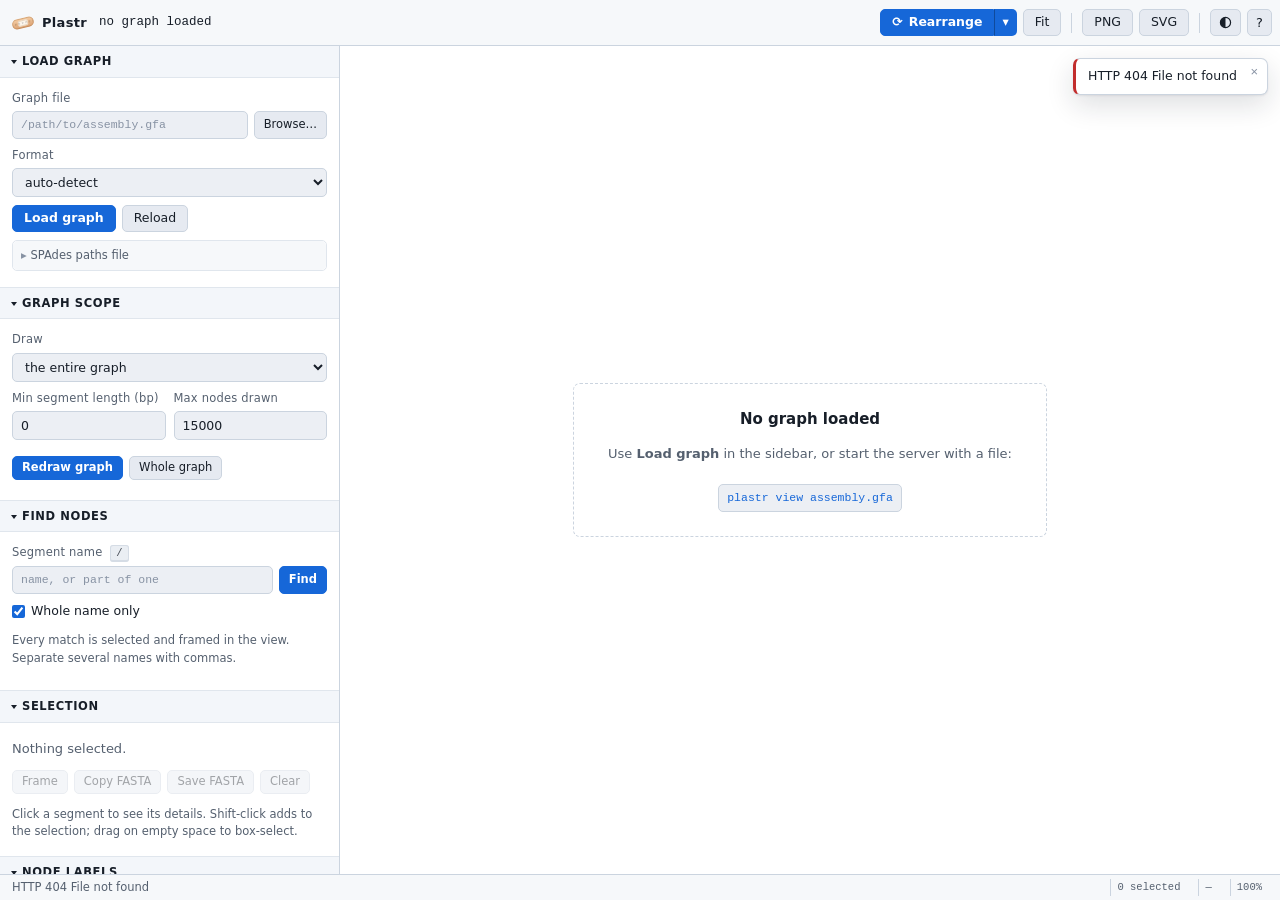
==== commit bdabbb9a: "Finish the review's leftovers and document the new API Four things the review pass found and left.  " ====
--- a/src/plastr/web/index.html
+++ b/src/plastr/web/index.html
@@ -166,7 +166,10 @@
             <button class="btn btn-sm btn-primary" id="find-go">Find</button>
           </div>
         </div>
-        <label class="check"><input type="checkbox" id="find-exact"> Whole name only</label>
+        <!-- On by default, as Bandage's Exact radio is (mainwindow.ui:1511-1520):
+             typing a whole contig name should find that contig, not every
+             contig whose name contains it. -->
+        <label class="check"><input type="checkbox" id="find-exact" checked> Whole name only</label>
         <p class="muted small" id="find-help">Every match is selected and framed in the view.
           Separate several names with commas.</p>
         <div id="find-results" class="results" aria-live="polite"></div>
@@ -395,7 +398,6 @@
         <label class="field"><span class="field-label">Node length per megabase</span>
           <input type="number" id="set-permb" value="1000" min="1" max="1000000" step="100"></label>
         <label class="check"><input type="checkbox" id="set-outline" checked> Draw node outlines</label>
-        <label class="check"><input type="checkbox" id="set-antialias" checked> Antialiasing</label>
         <div class="btn-row"><button class="btn btn-sm" id="set-reset">Restore defaults</button></div>
       </div>
     </section>
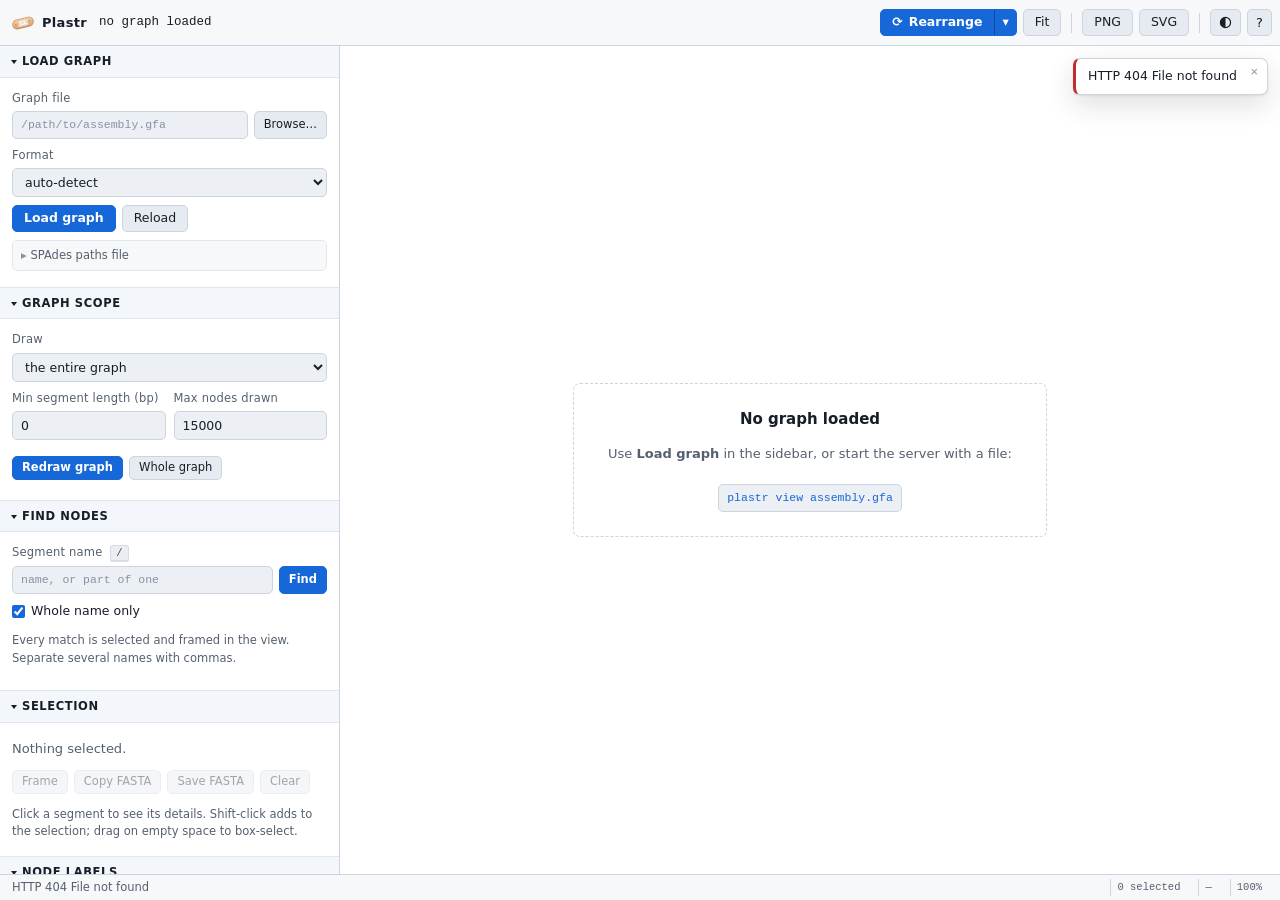
==== commit 6955c752: "Compare two assemblies by content, not just by statistic `compare` puts two assemblies side by side " ====
--- a/src/plastr/web/index.html
+++ b/src/plastr/web/index.html
@@ -215,6 +215,8 @@
             <option value="gc">GC content</option>
             <option value="length">length</option>
             <option value="component">connected component</option>
+            <option value="path">scaffold (GFA path)</option>
+            <option value="diff">comparison with another assembly</option>
             <option value="randomComponent">random per component</option>
             <option value="reference">reference chromosome</option>
             <option value="search">search / BLAST hit</option>
@@ -482,11 +484,11 @@
     <details class="sub">
       <summary>Physics</summary>
       <label class="field"><span class="field-label">Repulsion <output id="rr-rep-out">0.010</output></span>
-        <input type="range" id="rr-repulsion" aria-label="Repulsion" min="0.002" max="0.2" step="0.002" value="0.01"></label>
+        <input type="range" id="rr-repulsion" aria-label="Repulsion" min="0.005" max="0.6" step="0.005" value="0.12"></label>
       <label class="field"><span class="field-label">Link strength <output id="rr-link-out">1.80</output></span>
         <input type="range" id="rr-linkstr" aria-label="Link strength" min="0.1" max="4" step="0.05" value="1.8"></label>
       <label class="field"><span class="field-label">Gravity <output id="rr-grav-out">0.020</output></span>
-        <input type="range" id="rr-gravity" aria-label="Gravity" min="0" max="0.4" step="0.005" value="0.02"></label>
+        <input type="range" id="rr-gravity" aria-label="Gravity" min="0" max="0.4" step="0.005" value="0"></label>
       <label class="field"><span class="field-label">Max iterations</span>
         <input type="number" id="rr-iters" value="600" min="30" max="20000" step="50"></label>
     </details>
--- a/src/plastr/web/css/app.css
+++ b/src/plastr/web/css/app.css
@@ -28,7 +28,11 @@
   --canvas-grid:  #161c25;
   --node-default: #7f8ea3;
   --link:         #43506333;
-  --link-strong:  #5c6b82;
+  /* Edges carry the eye from one contig to the next, so they have to be as
+     legible as the contigs are. Against a near-black canvas that means a light
+     grey, not the muted slate this used to be, which disappeared at any zoom
+     where the contigs were still clear. */
+  --link-strong:  #aab6c6;
   --sel:          #ffd166;
   --hover:        #ffffff;
   --node-outline: rgba(28,36,48,0.85);
@@ -90,7 +94,7 @@
   --canvas-grid:  #e6ebf2;
   --node-default: #5b6577;
   --link:         #9aa7b933;
-  --link-strong:  #4a5566;
+  --link-strong:  #2b323d;
   --node-outline: rgba(10,16,24,0.88);
   --sel:          #d98800;
   --hover:        #000000;
